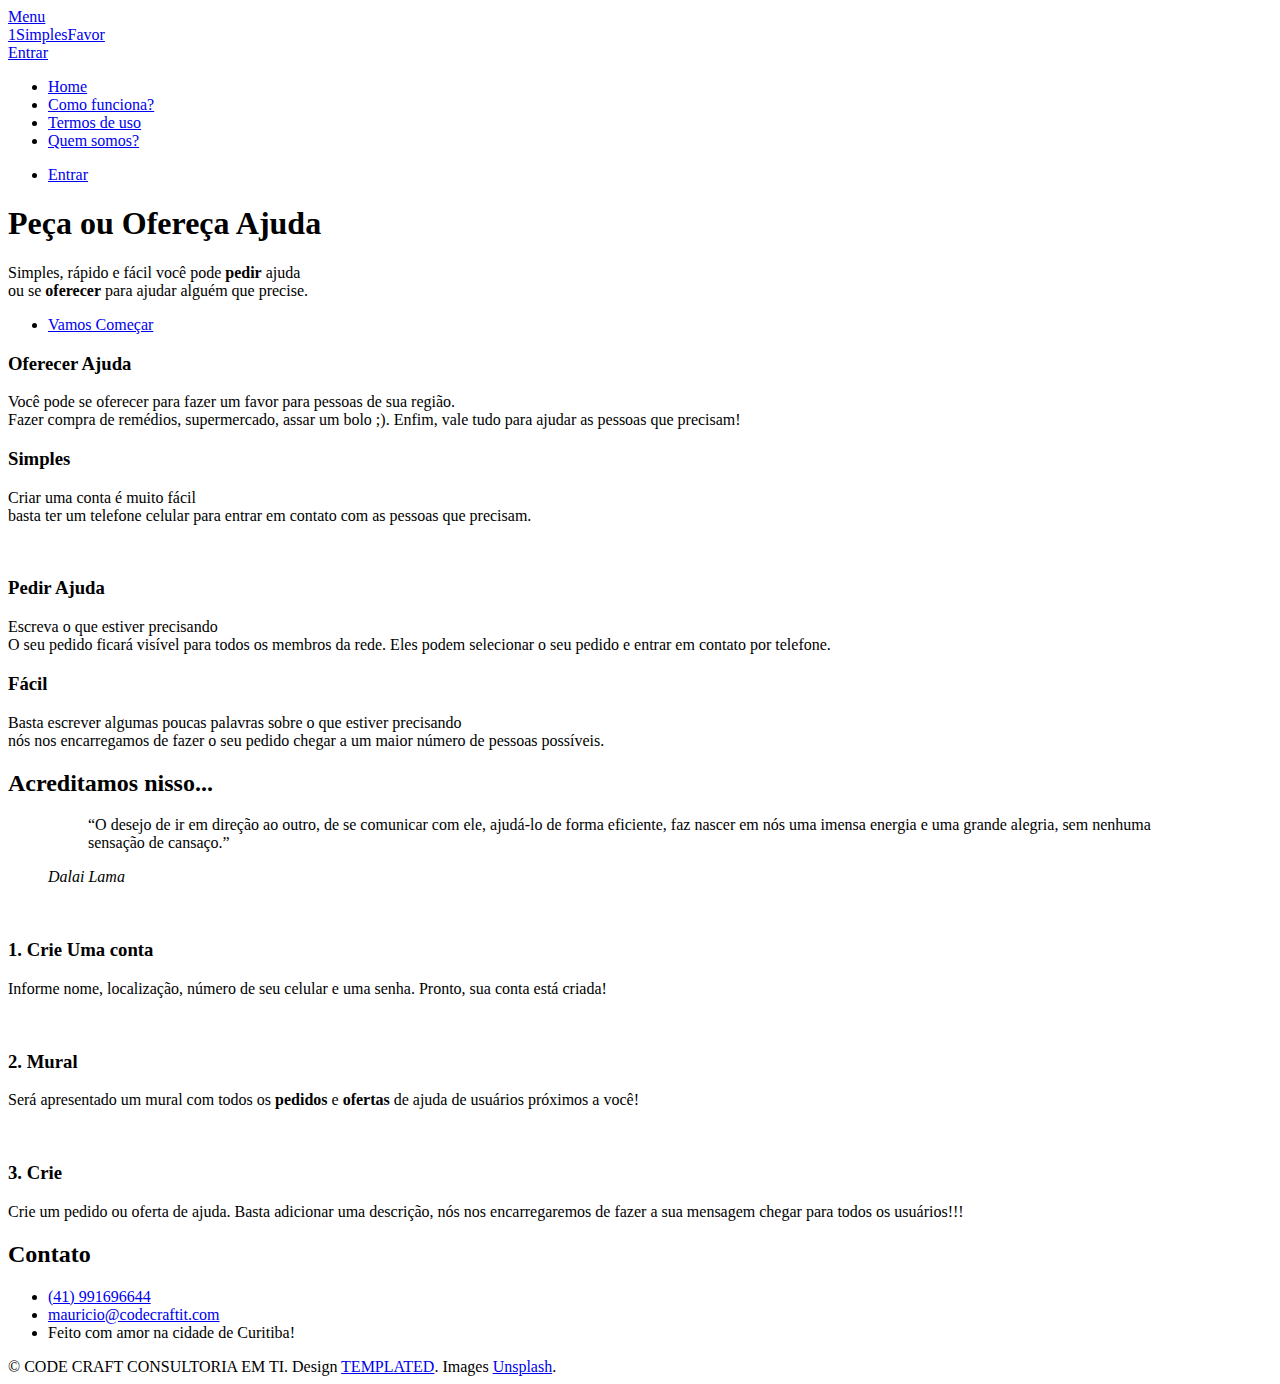
==== index.html @ 31f72743 "Add files via upload" ====
<!DOCTYPE HTML>
<html>
	<head>
		<title>1SimplesFavor</title>
		<meta charset="utf-8" />
		<meta name="viewport" content="width=device-width, initial-scale=1" />
		<link rel="stylesheet" href="assets/css/main.css" />
		<link rel="shortcut icon" type="image/png" href="images/logo-thumb.png"/>
	</head>
	<body>
		<!-- Header -->
			<header id="header">
				<nav class="left">
					<a href="#menu"><span>Menu</span></a>
				</nav>
				<a href="index.html" class="logo">1SimplesFavor</a>
				<nav class="right">
					<a href="#" class="button alt">Entrar</a>
				</nav>
			</header>
		<!-- Menu -->
			<nav id="menu">
				<ul class="links">
					<li><a href="index.html">Home</a></li>
					<li><a href="funciona.html">Como funciona?</a></li>
					<li><a href="termos.html">Termos de uso</a></li>
					<li><a href="quem.html">Quem somos?</a></li>
				</ul>
				<ul class="actions vertical">
					<li><a href="#" class="button fit">Entrar</a></li>
				</ul>
			</nav>
		<!-- Banner -->
			<section id="banner">
				<div class="content">
					<h1>Peça ou Ofereça Ajuda</h1>
					<p>Simples, rápido e fácil você pode <strong>pedir</strong> ajuda<br /> ou se <strong>oferecer</strong> para ajudar alguém que precise.</p>
					<ul class="actions">
						<li><a href="#one" class="button scrolly">Vamos Começar</a></li>
					</ul>
				</div>
			</section>
		<!-- One -->
			<section id="one" class="wrapper">
				<div class="inner flex flex-3">
					<div class="flex-item left">
						<div>
							<h3>Oferecer Ajuda</h3>
							<p>Você pode se oferecer para fazer um favor para pessoas de sua região. <br /> Fazer compra de remédios, supermercado, assar um bolo ;). Enfim, vale tudo para ajudar as pessoas que precisam!</p>
						</div>
						<div>
							<h3>Simples</h3>
							<p>Criar uma conta é muito fácil<br /> basta ter um telefone celular para entrar em contato com as pessoas que precisam.</p>
						</div>
					</div>
					<div class="flex-item image fit round">
						<img src="images/pic01.jpg" alt="" />
					</div>
					<div class="flex-item right">
						<div>
							<h3>Pedir Ajuda</h3>
							<p>Escreva o que estiver precisando<br /> O seu pedido ficará visível para todos os membros da rede. Eles podem selecionar o seu pedido e entrar em contato por telefone.</p>
						</div>
						<div>
							<h3>Fácil</h3>
							<p>Basta escrever algumas poucas palavras sobre o que estiver precisando<br /> nós nos encarregamos de fazer o seu pedido chegar a um maior número de pessoas possíveis.</p>
						</div>
					</div>
				</div>
			</section>
		<!-- Two -->
			<section id="two" class="wrapper style1 special">
				<div class="inner">
					<h2>Acreditamos nisso...</h2>
					<figure>
					    <blockquote>
					        “O desejo de ir em direção ao outro, de se comunicar com ele, ajudá-lo de forma eficiente, faz nascer em nós uma imensa energia e uma grande alegria, sem nenhuma sensação de cansaço.”
					    </blockquote>
					    <footer>
					        <cite class="author">Dalai Lama</cite>
					        <cite class="company"></cite>
					    </footer>
					</figure>
				</div>
			</section>
		<!-- Three -->
			<section id="three" class="wrapper">
				<div class="inner flex flex-3">
					<div class="flex-item box">
						<div class="image fit">
							<img src="images/connect.png" alt="" />
						</div>
						<div class="content">
							<h3>1. Crie Uma conta</h3>
							<p>Informe nome, localização, número de seu celular e uma senha. Pronto, sua conta está criada!</p>
						</div>
					</div>
					<div class="flex-item box">
						<div class="image fit">
							<img src="images/mural.png" alt="" />
						</div>
						<div class="content">
							<h3>2. Mural</h3>
							<p>Será apresentado um mural com todos os <strong>pedidos</strong> e <strong>ofertas</strong> de ajuda de usuários próximos a você!</p>
						</div>
					</div>
					<div class="flex-item box">
						<div class="image fit">
							<img src="images/crie.png" alt="" />
						</div>
						<div class="content">
							<h3>3. Crie</h3>
							<p>Crie um pedido ou oferta de ajuda. Basta adicionar uma descrição, nós nos encarregaremos de fazer a sua mensagem chegar para todos os usuários!!!</p>
						</div>
					</div>
				</div>
			</section>
		<!-- Footer -->
			<footer id="footer">
				<div class="inner">
					<h2>Contato</h2>
					<ul class="actions">
						<li><span class="icon fa-phone"></span> <a href="#">(41) 991696644</a></li>
						<li><span class="icon fa-envelope"></span> <a href="#">mauricio@codecraftit.com</a></li>
						<li><span class="icon fa-map-marker"></span> Feito com amor na cidade de Curitiba!</li>
					</ul>
				</div>
				<div class="copyright">
					&copy; CODE CRAFT CONSULTORIA EM TI. Design <a href="https://templated.co">TEMPLATED</a>. Images <a href="https://unsplash.com">Unsplash</a>.
				</div>
			</footer>
		<!-- Scripts -->
			<script src="assets/js/jquery.min.js"></script>
			<script src="assets/js/jquery.scrolly.min.js"></script>
			<script src="assets/js/skel.min.js"></script>
			<script src="assets/js/util.js"></script>
			<script src="assets/js/main.js"></script>

	</body>
</html>
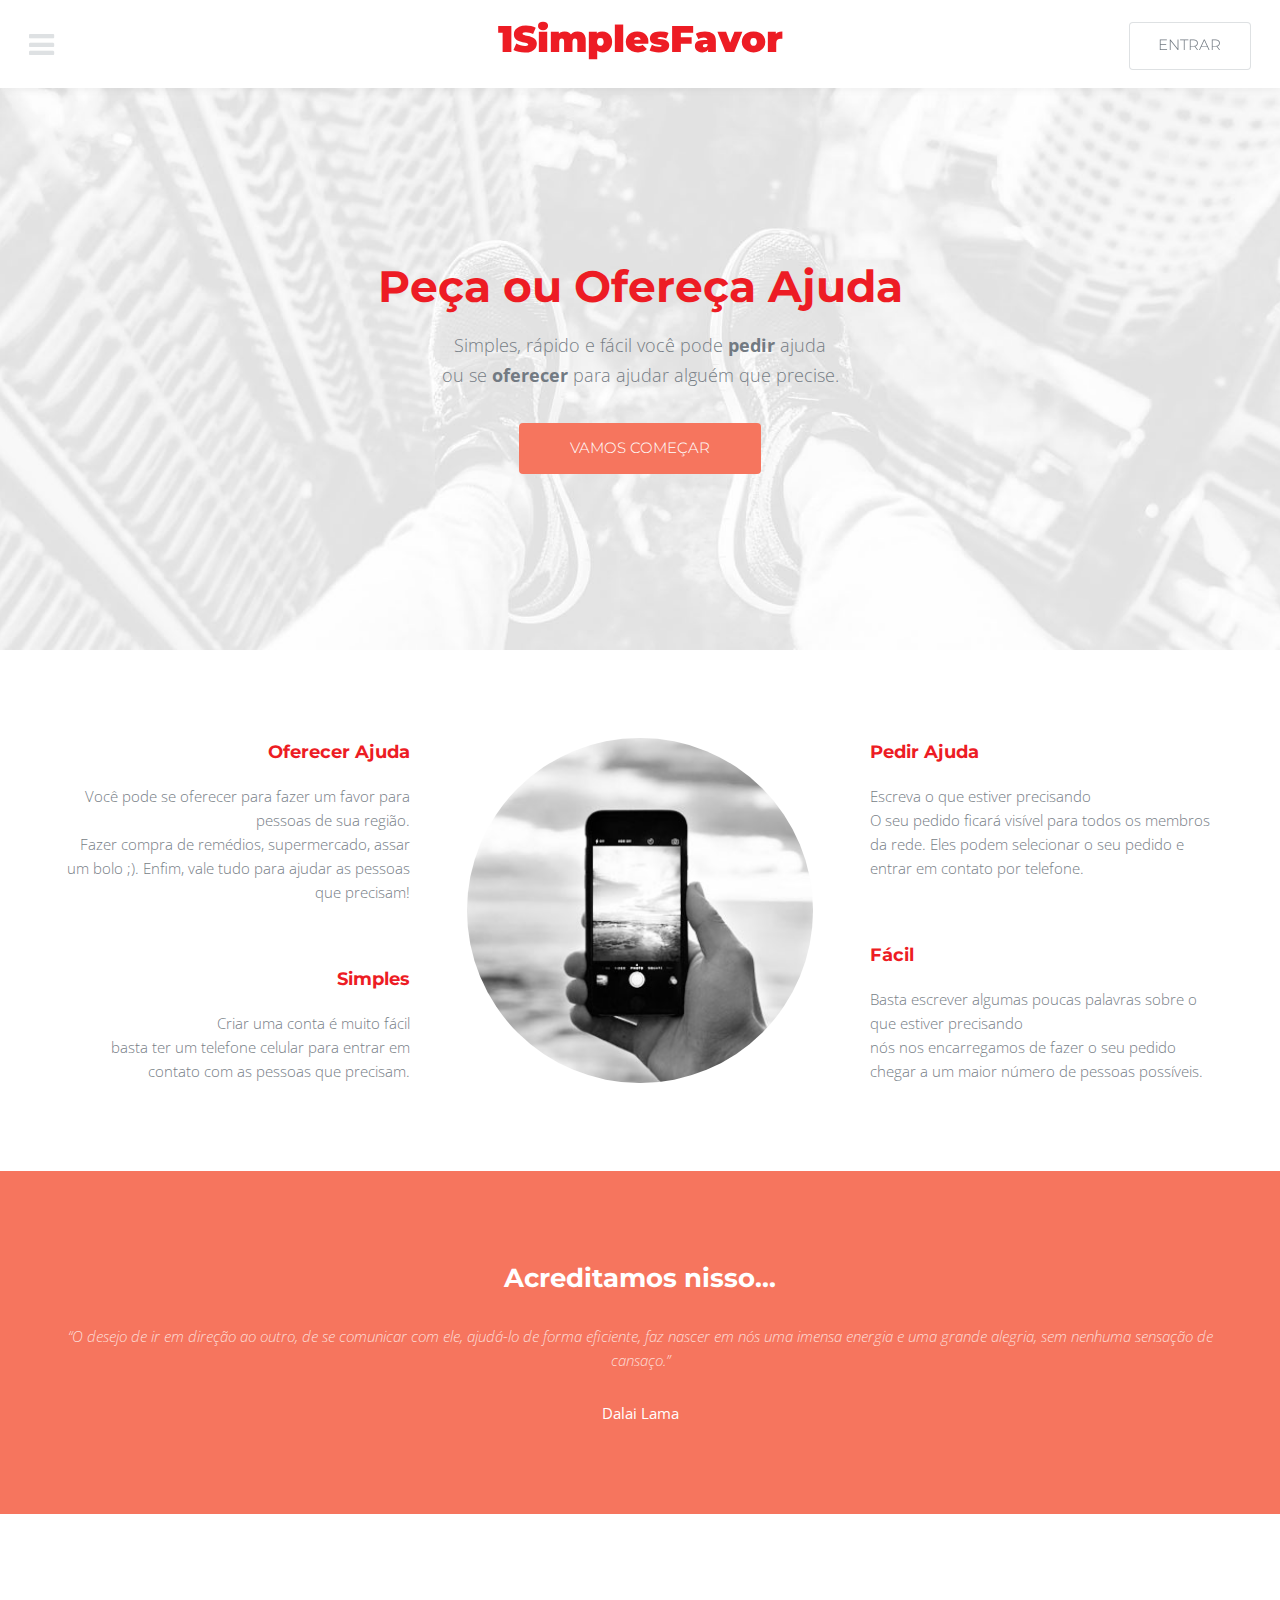
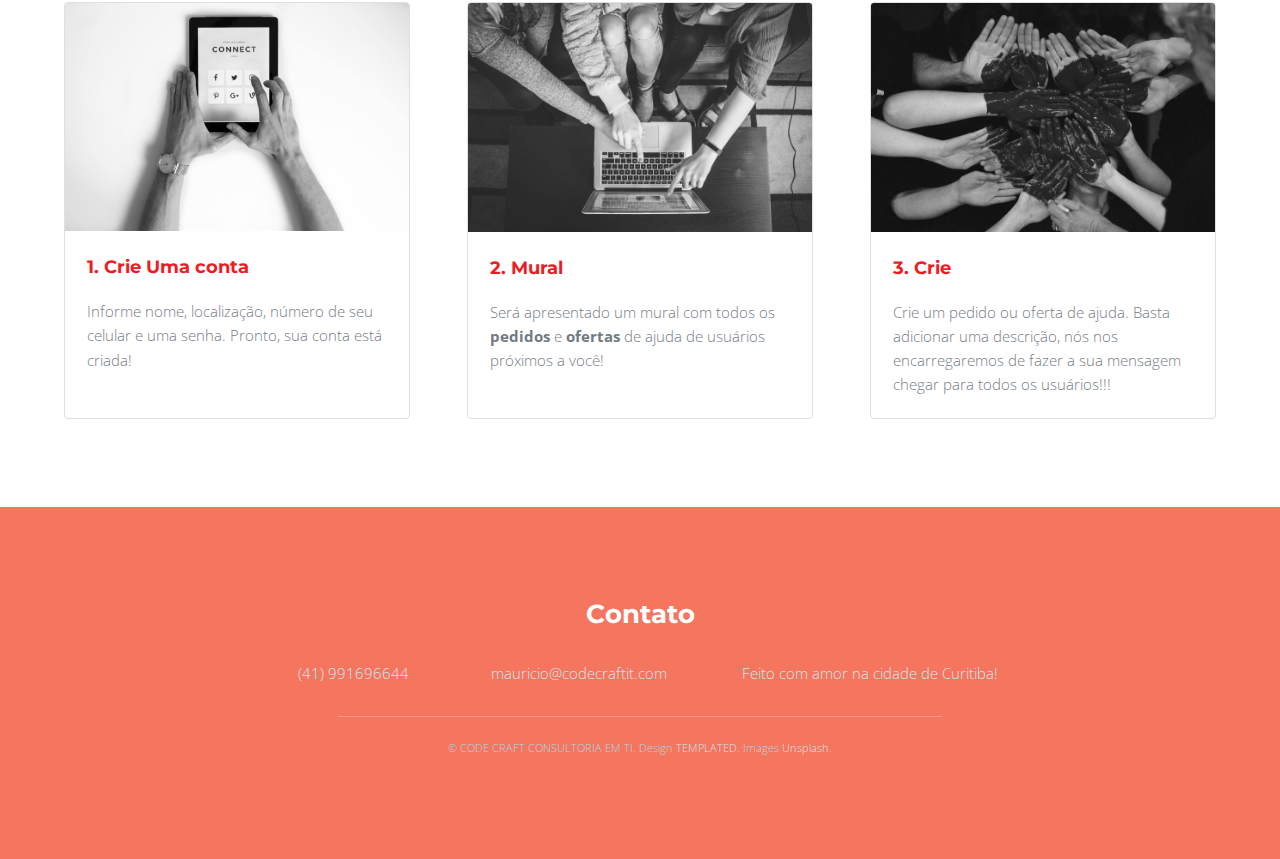
==== commit 191058af: "First commit" ====
--- a/index.html
+++ b/index.html
@@ -15,7 +15,7 @@
 				</nav>
 				<a href="index.html" class="logo">1SimplesFavor</a>
 				<nav class="right">
-					<a href="#" class="button alt">Entrar</a>
+					<a href="https://app.1simplesfavor.com.br" class="button alt">Entrar</a>
 				</nav>
 			</header>
 		<!-- Menu -->
@@ -27,7 +27,7 @@
 					<li><a href="quem.html">Quem somos?</a></li>
 				</ul>
 				<ul class="actions vertical">
-					<li><a href="#" class="button fit">Entrar</a></li>
+					<li><a href="https://app.1simplesfavor.com.br" class="button fit">Entrar</a></li>
 				</ul>
 			</nav>
 		<!-- Banner -->
@@ -36,7 +36,7 @@
 					<h1>Peça ou Ofereça Ajuda</h1>
 					<p>Simples, rápido e fácil você pode <strong>pedir</strong> ajuda<br /> ou se <strong>oferecer</strong> para ajudar alguém que precise.</p>
 					<ul class="actions">
-						<li><a href="#one" class="button scrolly">Vamos Começar</a></li>
+						<li><a href="https://app.1simplesfavor.com.br" class="button scrolly">Vamos Começar</a></li>
 					</ul>
 				</div>
 			</section>
--- a/assets/css/main.css
+++ b/assets/css/main.css
@@ -0,0 +1,3212 @@
+@charset "UTF-8";
+@import url(font-awesome.min.css);
+@import "https://fonts.googleapis.com/css?family=Montserrat:700,900|Open+Sans:300,400|Pacifico";
+
+/*
+	Intensify by TEMPLATED
+	templated.co @templatedco
+	Released for free under the Creative Commons Attribution 3.0 license (templated.co/license)
+*/
+
+/* Reset */
+
+	html, body, div, span, applet, object, iframe, h1, h2, h3, h4, h5, h6, p, blockquote, pre, a, abbr, acronym, address, big, cite, code, del, dfn, em, img, ins, kbd, q, s, samp, small, strike, strong, sub, sup, tt, var, b, u, i, center, dl, dt, dd, ol, ul, li, fieldset, form, label, legend, table, caption, tbody, tfoot, thead, tr, th, td, article, aside, canvas, details, embed, figure, figcaption, footer, header, hgroup, menu, nav, output, ruby, section, summary, time, mark, audio, video {
+		margin: 0;
+		padding: 0;
+		border: 0;
+		font-size: 100%;
+		font: inherit;
+		vertical-align: baseline;
+	}
+
+	article, aside, details, figcaption, figure, footer, header, hgroup, menu, nav, section {
+		display: block;
+	}
+
+	body {
+		line-height: 1;
+	}
+
+	ol, ul {
+		list-style: none;
+	}
+
+	blockquote, q {
+		quotes: none;
+	}
+
+	blockquote:before, blockquote:after, q:before, q:after {
+		content: '';
+		content: none;
+	}
+
+	table {
+		border-collapse: collapse;
+		border-spacing: 0;
+	}
+
+	body {
+		-webkit-text-size-adjust: none;
+	}
+
+/* Box Model */
+
+	*, *:before, *:after {
+		-moz-box-sizing: border-box;
+		-webkit-box-sizing: border-box;
+		box-sizing: border-box;
+	}
+
+/* Containers */
+
+	.container {
+		margin-left: auto;
+		margin-right: auto;
+	}
+
+	.container.\31 25\25 {
+		width: 100%;
+		max-width: 100em;
+		min-width: 80em;
+	}
+
+	.container.\37 5\25 {
+		width: 60em;
+	}
+
+	.container.\35 0\25 {
+		width: 40em;
+	}
+
+	.container.\32 5\25 {
+		width: 20em;
+	}
+
+	.container {
+		width: 80em;
+	}
+
+	@media screen and (max-width: 1680px) {
+
+		.container.\31 25\25 {
+			width: 100%;
+			max-width: 100em;
+			min-width: 80em;
+		}
+
+		.container.\37 5\25 {
+			width: 60em;
+		}
+
+		.container.\35 0\25 {
+			width: 40em;
+		}
+
+		.container.\32 5\25 {
+			width: 20em;
+		}
+
+		.container {
+			width: 80em;
+		}
+
+	}
+
+	@media screen and (max-width: 1280px) {
+
+		.container.\31 25\25 {
+			width: 100%;
+			max-width: 81.25em;
+			min-width: 65em;
+		}
+
+		.container.\37 5\25 {
+			width: 48.75em;
+		}
+
+		.container.\35 0\25 {
+			width: 32.5em;
+		}
+
+		.container.\32 5\25 {
+			width: 16.25em;
+		}
+
+		.container {
+			width: 65em;
+		}
+
+	}
+
+	@media screen and (max-width: 980px) {
+
+		.container.\31 25\25 {
+			width: 100%;
+			max-width: 112.5%;
+			min-width: 90%;
+		}
+
+		.container.\37 5\25 {
+			width: 67.5%;
+		}
+
+		.container.\35 0\25 {
+			width: 45%;
+		}
+
+		.container.\32 5\25 {
+			width: 22.5%;
+		}
+
+		.container {
+			width: 90%;
+		}
+
+	}
+
+	@media screen and (max-width: 736px) {
+
+		.container.\31 25\25 {
+			width: 100%;
+			max-width: 112.5%;
+			min-width: 90%;
+		}
+
+		.container.\37 5\25 {
+			width: 67.5%;
+		}
+
+		.container.\35 0\25 {
+			width: 45%;
+		}
+
+		.container.\32 5\25 {
+			width: 22.5%;
+		}
+
+		.container {
+			width: 90% !important;
+		}
+
+	}
+
+	@media screen and (max-width: 480px) {
+
+		.container.\31 25\25 {
+			width: 100%;
+			max-width: 112.5%;
+			min-width: 90%;
+		}
+
+		.container.\37 5\25 {
+			width: 67.5%;
+		}
+
+		.container.\35 0\25 {
+			width: 45%;
+		}
+
+		.container.\32 5\25 {
+			width: 22.5%;
+		}
+
+		.container {
+			width: 90% !important;
+		}
+
+	}
+
+/* Grid */
+
+	.row {
+		border-bottom: solid 1px transparent;
+		-moz-box-sizing: border-box;
+		-webkit-box-sizing: border-box;
+		box-sizing: border-box;
+	}
+
+	.row > * {
+		float: left;
+		-moz-box-sizing: border-box;
+		-webkit-box-sizing: border-box;
+		box-sizing: border-box;
+	}
+
+	.row:after, .row:before {
+		content: '';
+		display: block;
+		clear: both;
+		height: 0;
+	}
+
+	.row.uniform > * > :first-child {
+		margin-top: 0;
+	}
+
+	.row.uniform > * > :last-child {
+		margin-bottom: 0;
+	}
+
+	.row.\30 \25 > * {
+		padding: 0 0 0 0em;
+	}
+
+	.row.\30 \25 {
+		margin: 0 0 -1px 0em;
+	}
+
+	.row.uniform.\30 \25 > * {
+		padding: 0em 0 0 0em;
+	}
+
+	.row.uniform.\30 \25 {
+		margin: 0em 0 -1px 0em;
+	}
+
+	.row > * {
+		padding: 0 0 0 2em;
+	}
+
+	.row {
+		margin: 0 0 -1px -2em;
+	}
+
+	.row.uniform > * {
+		padding: 2em 0 0 2em;
+	}
+
+	.row.uniform {
+		margin: -2em 0 -1px -2em;
+	}
+
+	.row.\32 00\25 > * {
+		padding: 0 0 0 4em;
+	}
+
+	.row.\32 00\25 {
+		margin: 0 0 -1px -4em;
+	}
+
+	.row.uniform.\32 00\25 > * {
+		padding: 4em 0 0 4em;
+	}
+
+	.row.uniform.\32 00\25 {
+		margin: -4em 0 -1px -4em;
+	}
+
+	.row.\31 50\25 > * {
+		padding: 0 0 0 3em;
+	}
+
+	.row.\31 50\25 {
+		margin: 0 0 -1px -3em;
+	}
+
+	.row.uniform.\31 50\25 > * {
+		padding: 3em 0 0 3em;
+	}
+
+	.row.uniform.\31 50\25 {
+		margin: -3em 0 -1px -3em;
+	}
+
+	.row.\35 0\25 > * {
+		padding: 0 0 0 1em;
+	}
+
+	.row.\35 0\25 {
+		margin: 0 0 -1px -1em;
+	}
+
+	.row.uniform.\35 0\25 > * {
+		padding: 1em 0 0 1em;
+	}
+
+	.row.uniform.\35 0\25 {
+		margin: -1em 0 -1px -1em;
+	}
+
+	.row.\32 5\25 > * {
+		padding: 0 0 0 0.5em;
+	}
+
+	.row.\32 5\25 {
+		margin: 0 0 -1px -0.5em;
+	}
+
+	.row.uniform.\32 5\25 > * {
+		padding: 0.5em 0 0 0.5em;
+	}
+
+	.row.uniform.\32 5\25 {
+		margin: -0.5em 0 -1px -0.5em;
+	}
+
+	.\31 2u, .\31 2u\24 {
+		width: 100%;
+		clear: none;
+		margin-left: 0;
+	}
+
+	.\31 1u, .\31 1u\24 {
+		width: 91.6666666667%;
+		clear: none;
+		margin-left: 0;
+	}
+
+	.\31 0u, .\31 0u\24 {
+		width: 83.3333333333%;
+		clear: none;
+		margin-left: 0;
+	}
+
+	.\39 u, .\39 u\24 {
+		width: 75%;
+		clear: none;
+		margin-left: 0;
+	}
+
+	.\38 u, .\38 u\24 {
+		width: 66.6666666667%;
+		clear: none;
+		margin-left: 0;
+	}
+
+	.\37 u, .\37 u\24 {
+		width: 58.3333333333%;
+		clear: none;
+		margin-left: 0;
+	}
+
+	.\36 u, .\36 u\24 {
+		width: 50%;
+		clear: none;
+		margin-left: 0;
+	}
+
+	.\35 u, .\35 u\24 {
+		width: 41.6666666667%;
+		clear: none;
+		margin-left: 0;
+	}
+
+	.\34 u, .\34 u\24 {
+		width: 33.3333333333%;
+		clear: none;
+		margin-left: 0;
+	}
+
+	.\33 u, .\33 u\24 {
+		width: 25%;
+		clear: none;
+		margin-left: 0;
+	}
+
+	.\32 u, .\32 u\24 {
+		width: 16.6666666667%;
+		clear: none;
+		margin-left: 0;
+	}
+
+	.\31 u, .\31 u\24 {
+		width: 8.3333333333%;
+		clear: none;
+		margin-left: 0;
+	}
+
+	.\31 2u\24 + *,
+	.\31 1u\24 + *,
+	.\31 0u\24 + *,
+	.\39 u\24 + *,
+	.\38 u\24 + *,
+	.\37 u\24 + *,
+	.\36 u\24 + *,
+	.\35 u\24 + *,
+	.\34 u\24 + *,
+	.\33 u\24 + *,
+	.\32 u\24 + *,
+	.\31 u\24 + * {
+		clear: left;
+	}
+
+	.\-11u {
+		margin-left: 91.66667%;
+	}
+
+	.\-10u {
+		margin-left: 83.33333%;
+	}
+
+	.\-9u {
+		margin-left: 75%;
+	}
+
+	.\-8u {
+		margin-left: 66.66667%;
+	}
+
+	.\-7u {
+		margin-left: 58.33333%;
+	}
+
+	.\-6u {
+		margin-left: 50%;
+	}
+
+	.\-5u {
+		margin-left: 41.66667%;
+	}
+
+	.\-4u {
+		margin-left: 33.33333%;
+	}
+
+	.\-3u {
+		margin-left: 25%;
+	}
+
+	.\-2u {
+		margin-left: 16.66667%;
+	}
+
+	.\-1u {
+		margin-left: 8.33333%;
+	}
+
+	@media screen and (max-width: 1680px) {
+
+		.row > * {
+			padding: 0 0 0 2em;
+		}
+
+		.row {
+			margin: 0 0 -1px -2em;
+		}
+
+		.row.uniform > * {
+			padding: 2em 0 0 2em;
+		}
+
+		.row.uniform {
+			margin: -2em 0 -1px -2em;
+		}
+
+		.row.\32 00\25 > * {
+			padding: 0 0 0 4em;
+		}
+
+		.row.\32 00\25 {
+			margin: 0 0 -1px -4em;
+		}
+
+		.row.uniform.\32 00\25 > * {
+			padding: 4em 0 0 4em;
+		}
+
+		.row.uniform.\32 00\25 {
+			margin: -4em 0 -1px -4em;
+		}
+
+		.row.\31 50\25 > * {
+			padding: 0 0 0 3em;
+		}
+
+		.row.\31 50\25 {
+			margin: 0 0 -1px -3em;
+		}
+
+		.row.uniform.\31 50\25 > * {
+			padding: 3em 0 0 3em;
+		}
+
+		.row.uniform.\31 50\25 {
+			margin: -3em 0 -1px -3em;
+		}
+
+		.row.\35 0\25 > * {
+			padding: 0 0 0 1em;
+		}
+
+		.row.\35 0\25 {
+			margin: 0 0 -1px -1em;
+		}
+
+		.row.uniform.\35 0\25 > * {
+			padding: 1em 0 0 1em;
+		}
+
+		.row.uniform.\35 0\25 {
+			margin: -1em 0 -1px -1em;
+		}
+
+		.row.\32 5\25 > * {
+			padding: 0 0 0 0.5em;
+		}
+
+		.row.\32 5\25 {
+			margin: 0 0 -1px -0.5em;
+		}
+
+		.row.uniform.\32 5\25 > * {
+			padding: 0.5em 0 0 0.5em;
+		}
+
+		.row.uniform.\32 5\25 {
+			margin: -0.5em 0 -1px -0.5em;
+		}
+
+		.\31 2u\28xlarge\29, .\31 2u\24\28xlarge\29 {
+			width: 100%;
+			clear: none;
+			margin-left: 0;
+		}
+
+		.\31 1u\28xlarge\29, .\31 1u\24\28xlarge\29 {
+			width: 91.6666666667%;
+			clear: none;
+			margin-left: 0;
+		}
+
+		.\31 0u\28xlarge\29, .\31 0u\24\28xlarge\29 {
+			width: 83.3333333333%;
+			clear: none;
+			margin-left: 0;
+		}
+
+		.\39 u\28xlarge\29, .\39 u\24\28xlarge\29 {
+			width: 75%;
+			clear: none;
+			margin-left: 0;
+		}
+
+		.\38 u\28xlarge\29, .\38 u\24\28xlarge\29 {
+			width: 66.6666666667%;
+			clear: none;
+			margin-left: 0;
+		}
+
+		.\37 u\28xlarge\29, .\37 u\24\28xlarge\29 {
+			width: 58.3333333333%;
+			clear: none;
+			margin-left: 0;
+		}
+
+		.\36 u\28xlarge\29, .\36 u\24\28xlarge\29 {
+			width: 50%;
+			clear: none;
+			margin-left: 0;
+		}
+
+		.\35 u\28xlarge\29, .\35 u\24\28xlarge\29 {
+			width: 41.6666666667%;
+			clear: none;
+			margin-left: 0;
+		}
+
+		.\34 u\28xlarge\29, .\34 u\24\28xlarge\29 {
+			width: 33.3333333333%;
+			clear: none;
+			margin-left: 0;
+		}
+
+		.\33 u\28xlarge\29, .\33 u\24\28xlarge\29 {
+			width: 25%;
+			clear: none;
+			margin-left: 0;
+		}
+
+		.\32 u\28xlarge\29, .\32 u\24\28xlarge\29 {
+			width: 16.6666666667%;
+			clear: none;
+			margin-left: 0;
+		}
+
+		.\31 u\28xlarge\29, .\31 u\24\28xlarge\29 {
+			width: 8.3333333333%;
+			clear: none;
+			margin-left: 0;
+		}
+
+		.\31 2u\24\28xlarge\29 + *,
+		.\31 1u\24\28xlarge\29 + *,
+		.\31 0u\24\28xlarge\29 + *,
+		.\39 u\24\28xlarge\29 + *,
+		.\38 u\24\28xlarge\29 + *,
+		.\37 u\24\28xlarge\29 + *,
+		.\36 u\24\28xlarge\29 + *,
+		.\35 u\24\28xlarge\29 + *,
+		.\34 u\24\28xlarge\29 + *,
+		.\33 u\24\28xlarge\29 + *,
+		.\32 u\24\28xlarge\29 + *,
+		.\31 u\24\28xlarge\29 + * {
+			clear: left;
+		}
+
+		.\-11u\28xlarge\29 {
+			margin-left: 91.66667%;
+		}
+
+		.\-10u\28xlarge\29 {
+			margin-left: 83.33333%;
+		}
+
+		.\-9u\28xlarge\29 {
+			margin-left: 75%;
+		}
+
+		.\-8u\28xlarge\29 {
+			margin-left: 66.66667%;
+		}
+
+		.\-7u\28xlarge\29 {
+			margin-left: 58.33333%;
+		}
+
+		.\-6u\28xlarge\29 {
+			margin-left: 50%;
+		}
+
+		.\-5u\28xlarge\29 {
+			margin-left: 41.66667%;
+		}
+
+		.\-4u\28xlarge\29 {
+			margin-left: 33.33333%;
+		}
+
+		.\-3u\28xlarge\29 {
+			margin-left: 25%;
+		}
+
+		.\-2u\28xlarge\29 {
+			margin-left: 16.66667%;
+		}
+
+		.\-1u\28xlarge\29 {
+			margin-left: 8.33333%;
+		}
+
+	}
+
+	@media screen and (max-width: 1280px) {
+
+		.row > * {
+			padding: 0 0 0 1.5em;
+		}
+
+		.row {
+			margin: 0 0 -1px -1.5em;
+		}
+
+		.row.uniform > * {
+			padding: 1.5em 0 0 1.5em;
+		}
+
+		.row.uniform {
+			margin: -1.5em 0 -1px -1.5em;
+		}
+
+		.row.\32 00\25 > * {
+			padding: 0 0 0 3em;
+		}
+
+		.row.\32 00\25 {
+			margin: 0 0 -1px -3em;
+		}
+
+		.row.uniform.\32 00\25 > * {
+			padding: 3em 0 0 3em;
+		}
+
+		.row.uniform.\32 00\25 {
+			margin: -3em 0 -1px -3em;
+		}
+
+		.row.\31 50\25 > * {
+			padding: 0 0 0 2.25em;
+		}
+
+		.row.\31 50\25 {
+			margin: 0 0 -1px -2.25em;
+		}
+
+		.row.uniform.\31 50\25 > * {
+			padding: 2.25em 0 0 2.25em;
+		}
+
+		.row.uniform.\31 50\25 {
+			margin: -2.25em 0 -1px -2.25em;
+		}
+
+		.row.\35 0\25 > * {
+			padding: 0 0 0 0.75em;
+		}
+
+		.row.\35 0\25 {
+			margin: 0 0 -1px -0.75em;
+		}
+
+		.row.uniform.\35 0\25 > * {
+			padding: 0.75em 0 0 0.75em;
+		}
+
+		.row.uniform.\35 0\25 {
+			margin: -0.75em 0 -1px -0.75em;
+		}
+
+		.row.\32 5\25 > * {
+			padding: 0 0 0 0.375em;
+		}
+
+		.row.\32 5\25 {
+			margin: 0 0 -1px -0.375em;
+		}
+
+		.row.uniform.\32 5\25 > * {
+			padding: 0.375em 0 0 0.375em;
+		}
+
+		.row.uniform.\32 5\25 {
+			margin: -0.375em 0 -1px -0.375em;
+		}
+
+		.\31 2u\28large\29, .\31 2u\24\28large\29 {
+			width: 100%;
+			clear: none;
+			margin-left: 0;
+		}
+
+		.\31 1u\28large\29, .\31 1u\24\28large\29 {
+			width: 91.6666666667%;
+			clear: none;
+			margin-left: 0;
+		}
+
+		.\31 0u\28large\29, .\31 0u\24\28large\29 {
+			width: 83.3333333333%;
+			clear: none;
+			margin-left: 0;
+		}
+
+		.\39 u\28large\29, .\39 u\24\28large\29 {
+			width: 75%;
+			clear: none;
+			margin-left: 0;
+		}
+
+		.\38 u\28large\29, .\38 u\24\28large\29 {
+			width: 66.6666666667%;
+			clear: none;
+			margin-left: 0;
+		}
+
+		.\37 u\28large\29, .\37 u\24\28large\29 {
+			width: 58.3333333333%;
+			clear: none;
+			margin-left: 0;
+		}
+
+		.\36 u\28large\29, .\36 u\24\28large\29 {
+			width: 50%;
+			clear: none;
+			margin-left: 0;
+		}
+
+		.\35 u\28large\29, .\35 u\24\28large\29 {
+			width: 41.6666666667%;
+			clear: none;
+			margin-left: 0;
+		}
+
+		.\34 u\28large\29, .\34 u\24\28large\29 {
+			width: 33.3333333333%;
+			clear: none;
+			margin-left: 0;
+		}
+
+		.\33 u\28large\29, .\33 u\24\28large\29 {
+			width: 25%;
+			clear: none;
+			margin-left: 0;
+		}
+
+		.\32 u\28large\29, .\32 u\24\28large\29 {
+			width: 16.6666666667%;
+			clear: none;
+			margin-left: 0;
+		}
+
+		.\31 u\28large\29, .\31 u\24\28large\29 {
+			width: 8.3333333333%;
+			clear: none;
+			margin-left: 0;
+		}
+
+		.\31 2u\24\28large\29 + *,
+		.\31 1u\24\28large\29 + *,
+		.\31 0u\24\28large\29 + *,
+		.\39 u\24\28large\29 + *,
+		.\38 u\24\28large\29 + *,
+		.\37 u\24\28large\29 + *,
+		.\36 u\24\28large\29 + *,
+		.\35 u\24\28large\29 + *,
+		.\34 u\24\28large\29 + *,
+		.\33 u\24\28large\29 + *,
+		.\32 u\24\28large\29 + *,
+		.\31 u\24\28large\29 + * {
+			clear: left;
+		}
+
+		.\-11u\28large\29 {
+			margin-left: 91.66667%;
+		}
+
+		.\-10u\28large\29 {
+			margin-left: 83.33333%;
+		}
+
+		.\-9u\28large\29 {
+			margin-left: 75%;
+		}
+
+		.\-8u\28large\29 {
+			margin-left: 66.66667%;
+		}
+
+		.\-7u\28large\29 {
+			margin-left: 58.33333%;
+		}
+
+		.\-6u\28large\29 {
+			margin-left: 50%;
+		}
+
+		.\-5u\28large\29 {
+			margin-left: 41.66667%;
+		}
+
+		.\-4u\28large\29 {
+			margin-left: 33.33333%;
+		}
+
+		.\-3u\28large\29 {
+			margin-left: 25%;
+		}
+
+		.\-2u\28large\29 {
+			margin-left: 16.66667%;
+		}
+
+		.\-1u\28large\29 {
+			margin-left: 8.33333%;
+		}
+
+	}
+
+	@media screen and (max-width: 980px) {
+
+		.row > * {
+			padding: 0 0 0 1.5em;
+		}
+
+		.row {
+			margin: 0 0 -1px -1.5em;
+		}
+
+		.row.uniform > * {
+			padding: 1.5em 0 0 1.5em;
+		}
+
+		.row.uniform {
+			margin: -1.5em 0 -1px -1.5em;
+		}
+
+		.row.\32 00\25 > * {
+			padding: 0 0 0 3em;
+		}
+
+		.row.\32 00\25 {
+			margin: 0 0 -1px -3em;
+		}
+
+		.row.uniform.\32 00\25 > * {
+			padding: 3em 0 0 3em;
+		}
+
+		.row.uniform.\32 00\25 {
+			margin: -3em 0 -1px -3em;
+		}
+
+		.row.\31 50\25 > * {
+			padding: 0 0 0 2.25em;
+		}
+
+		.row.\31 50\25 {
+			margin: 0 0 -1px -2.25em;
+		}
+
+		.row.uniform.\31 50\25 > * {
+			padding: 2.25em 0 0 2.25em;
+		}
+
+		.row.uniform.\31 50\25 {
+			margin: -2.25em 0 -1px -2.25em;
+		}
+
+		.row.\35 0\25 > * {
+			padding: 0 0 0 0.75em;
+		}
+
+		.row.\35 0\25 {
+			margin: 0 0 -1px -0.75em;
+		}
+
+		.row.uniform.\35 0\25 > * {
+			padding: 0.75em 0 0 0.75em;
+		}
+
+		.row.uniform.\35 0\25 {
+			margin: -0.75em 0 -1px -0.75em;
+		}
+
+		.row.\32 5\25 > * {
+			padding: 0 0 0 0.375em;
+		}
+
+		.row.\32 5\25 {
+			margin: 0 0 -1px -0.375em;
+		}
+
+		.row.uniform.\32 5\25 > * {
+			padding: 0.375em 0 0 0.375em;
+		}
+
+		.row.uniform.\32 5\25 {
+			margin: -0.375em 0 -1px -0.375em;
+		}
+
+		.\31 2u\28medium\29, .\31 2u\24\28medium\29 {
+			width: 100%;
+			clear: none;
+			margin-left: 0;
+		}
+
+		.\31 1u\28medium\29, .\31 1u\24\28medium\29 {
+			width: 91.6666666667%;
+			clear: none;
+			margin-left: 0;
+		}
+
+		.\31 0u\28medium\29, .\31 0u\24\28medium\29 {
+			width: 83.3333333333%;
+			clear: none;
+			margin-left: 0;
+		}
+
+		.\39 u\28medium\29, .\39 u\24\28medium\29 {
+			width: 75%;
+			clear: none;
+			margin-left: 0;
+		}
+
+		.\38 u\28medium\29, .\38 u\24\28medium\29 {
+			width: 66.6666666667%;
+			clear: none;
+			margin-left: 0;
+		}
+
+		.\37 u\28medium\29, .\37 u\24\28medium\29 {
+			width: 58.3333333333%;
+			clear: none;
+			margin-left: 0;
+		}
+
+		.\36 u\28medium\29, .\36 u\24\28medium\29 {
+			width: 50%;
+			clear: none;
+			margin-left: 0;
+		}
+
+		.\35 u\28medium\29, .\35 u\24\28medium\29 {
+			width: 41.6666666667%;
+			clear: none;
+			margin-left: 0;
+		}
+
+		.\34 u\28medium\29, .\34 u\24\28medium\29 {
+			width: 33.3333333333%;
+			clear: none;
+			margin-left: 0;
+		}
+
+		.\33 u\28medium\29, .\33 u\24\28medium\29 {
+			width: 25%;
+			clear: none;
+			margin-left: 0;
+		}
+
+		.\32 u\28medium\29, .\32 u\24\28medium\29 {
+			width: 16.6666666667%;
+			clear: none;
+			margin-left: 0;
+		}
+
+		.\31 u\28medium\29, .\31 u\24\28medium\29 {
+			width: 8.3333333333%;
+			clear: none;
+			margin-left: 0;
+		}
+
+		.\31 2u\24\28medium\29 + *,
+		.\31 1u\24\28medium\29 + *,
+		.\31 0u\24\28medium\29 + *,
+		.\39 u\24\28medium\29 + *,
+		.\38 u\24\28medium\29 + *,
+		.\37 u\24\28medium\29 + *,
+		.\36 u\24\28medium\29 + *,
+		.\35 u\24\28medium\29 + *,
+		.\34 u\24\28medium\29 + *,
+		.\33 u\24\28medium\29 + *,
+		.\32 u\24\28medium\29 + *,
+		.\31 u\24\28medium\29 + * {
+			clear: left;
+		}
+
+		.\-11u\28medium\29 {
+			margin-left: 91.66667%;
+		}
+
+		.\-10u\28medium\29 {
+			margin-left: 83.33333%;
+		}
+
+		.\-9u\28medium\29 {
+			margin-left: 75%;
+		}
+
+		.\-8u\28medium\29 {
+			margin-left: 66.66667%;
+		}
+
+		.\-7u\28medium\29 {
+			margin-left: 58.33333%;
+		}
+
+		.\-6u\28medium\29 {
+			margin-left: 50%;
+		}
+
+		.\-5u\28medium\29 {
+			margin-left: 41.66667%;
+		}
+
+		.\-4u\28medium\29 {
+			margin-left: 33.33333%;
+		}
+
+		.\-3u\28medium\29 {
+			margin-left: 25%;
+		}
+
+		.\-2u\28medium\29 {
+			margin-left: 16.66667%;
+		}
+
+		.\-1u\28medium\29 {
+			margin-left: 8.33333%;
+		}
+
+	}
+
+	@media screen and (max-width: 736px) {
+
+		.row > * {
+			padding: 0 0 0 1.25em;
+		}
+
+		.row {
+			margin: 0 0 -1px -1.25em;
+		}
+
+		.row.uniform > * {
+			padding: 1.25em 0 0 1.25em;
+		}
+
+		.row.uniform {
+			margin: -1.25em 0 -1px -1.25em;
+		}
+
+		.row.\32 00\25 > * {
+			padding: 0 0 0 2.5em;
+		}
+
+		.row.\32 00\25 {
+			margin: 0 0 -1px -2.5em;
+		}
+
+		.row.uniform.\32 00\25 > * {
+			padding: 2.5em 0 0 2.5em;
+		}
+
+		.row.uniform.\32 00\25 {
+			margin: -2.5em 0 -1px -2.5em;
+		}
+
+		.row.\31 50\25 > * {
+			padding: 0 0 0 1.875em;
+		}
+
+		.row.\31 50\25 {
+			margin: 0 0 -1px -1.875em;
+		}
+
+		.row.uniform.\31 50\25 > * {
+			padding: 1.875em 0 0 1.875em;
+		}
+
+		.row.uniform.\31 50\25 {
+			margin: -1.875em 0 -1px -1.875em;
+		}
+
+		.row.\35 0\25 > * {
+			padding: 0 0 0 0.625em;
+		}
+
+		.row.\35 0\25 {
+			margin: 0 0 -1px -0.625em;
+		}
+
+		.row.uniform.\35 0\25 > * {
+			padding: 0.625em 0 0 0.625em;
+		}
+
+		.row.uniform.\35 0\25 {
+			margin: -0.625em 0 -1px -0.625em;
+		}
+
+		.row.\32 5\25 > * {
+			padding: 0 0 0 0.3125em;
+		}
+
+		.row.\32 5\25 {
+			margin: 0 0 -1px -0.3125em;
+		}
+
+		.row.uniform.\32 5\25 > * {
+			padding: 0.3125em 0 0 0.3125em;
+		}
+
+		.row.uniform.\32 5\25 {
+			margin: -0.3125em 0 -1px -0.3125em;
+		}
+
+		.\31 2u\28small\29, .\31 2u\24\28small\29 {
+			width: 100%;
+			clear: none;
+			margin-left: 0;
+		}
+
+		.\31 1u\28small\29, .\31 1u\24\28small\29 {
+			width: 91.6666666667%;
+			clear: none;
+			margin-left: 0;
+		}
+
+		.\31 0u\28small\29, .\31 0u\24\28small\29 {
+			width: 83.3333333333%;
+			clear: none;
+			margin-left: 0;
+		}
+
+		.\39 u\28small\29, .\39 u\24\28small\29 {
+			width: 75%;
+			clear: none;
+			margin-left: 0;
+		}
+
+		.\38 u\28small\29, .\38 u\24\28small\29 {
+			width: 66.6666666667%;
+			clear: none;
+			margin-left: 0;
+		}
+
+		.\37 u\28small\29, .\37 u\24\28small\29 {
+			width: 58.3333333333%;
+			clear: none;
+			margin-left: 0;
+		}
+
+		.\36 u\28small\29, .\36 u\24\28small\29 {
+			width: 50%;
+			clear: none;
+			margin-left: 0;
+		}
+
+		.\35 u\28small\29, .\35 u\24\28small\29 {
+			width: 41.6666666667%;
+			clear: none;
+			margin-left: 0;
+		}
+
+		.\34 u\28small\29, .\34 u\24\28small\29 {
+			width: 33.3333333333%;
+			clear: none;
+			margin-left: 0;
+		}
+
+		.\33 u\28small\29, .\33 u\24\28small\29 {
+			width: 25%;
+			clear: none;
+			margin-left: 0;
+		}
+
+		.\32 u\28small\29, .\32 u\24\28small\29 {
+			width: 16.6666666667%;
+			clear: none;
+			margin-left: 0;
+		}
+
+		.\31 u\28small\29, .\31 u\24\28small\29 {
+			width: 8.3333333333%;
+			clear: none;
+			margin-left: 0;
+		}
+
+		.\31 2u\24\28small\29 + *,
+		.\31 1u\24\28small\29 + *,
+		.\31 0u\24\28small\29 + *,
+		.\39 u\24\28small\29 + *,
+		.\38 u\24\28small\29 + *,
+		.\37 u\24\28small\29 + *,
+		.\36 u\24\28small\29 + *,
+		.\35 u\24\28small\29 + *,
+		.\34 u\24\28small\29 + *,
+		.\33 u\24\28small\29 + *,
+		.\32 u\24\28small\29 + *,
+		.\31 u\24\28small\29 + * {
+			clear: left;
+		}
+
+		.\-11u\28small\29 {
+			margin-left: 91.66667%;
+		}
+
+		.\-10u\28small\29 {
+			margin-left: 83.33333%;
+		}
+
+		.\-9u\28small\29 {
+			margin-left: 75%;
+		}
+
+		.\-8u\28small\29 {
+			margin-left: 66.66667%;
+		}
+
+		.\-7u\28small\29 {
+			margin-left: 58.33333%;
+		}
+
+		.\-6u\28small\29 {
+			margin-left: 50%;
+		}
+
+		.\-5u\28small\29 {
+			margin-left: 41.66667%;
+		}
+
+		.\-4u\28small\29 {
+			margin-left: 33.33333%;
+		}
+
+		.\-3u\28small\29 {
+			margin-left: 25%;
+		}
+
+		.\-2u\28small\29 {
+			margin-left: 16.66667%;
+		}
+
+		.\-1u\28small\29 {
+			margin-left: 8.33333%;
+		}
+
+	}
+
+	@media screen and (max-width: 480px) {
+
+		.row > * {
+			padding: 0 0 0 1.25em;
+		}
+
+		.row {
+			margin: 0 0 -1px -1.25em;
+		}
+
+		.row.uniform > * {
+			padding: 1.25em 0 0 1.25em;
+		}
+
+		.row.uniform {
+			margin: -1.25em 0 -1px -1.25em;
+		}
+
+		.row.\32 00\25 > * {
+			padding: 0 0 0 2.5em;
+		}
+
+		.row.\32 00\25 {
+			margin: 0 0 -1px -2.5em;
+		}
+
+		.row.uniform.\32 00\25 > * {
+			padding: 2.5em 0 0 2.5em;
+		}
+
+		.row.uniform.\32 00\25 {
+			margin: -2.5em 0 -1px -2.5em;
+		}
+
+		.row.\31 50\25 > * {
+			padding: 0 0 0 1.875em;
+		}
+
+		.row.\31 50\25 {
+			margin: 0 0 -1px -1.875em;
+		}
+
+		.row.uniform.\31 50\25 > * {
+			padding: 1.875em 0 0 1.875em;
+		}
+
+		.row.uniform.\31 50\25 {
+			margin: -1.875em 0 -1px -1.875em;
+		}
+
+		.row.\35 0\25 > * {
+			padding: 0 0 0 0.625em;
+		}
+
+		.row.\35 0\25 {
+			margin: 0 0 -1px -0.625em;
+		}
+
+		.row.uniform.\35 0\25 > * {
+			padding: 0.625em 0 0 0.625em;
+		}
+
+		.row.uniform.\35 0\25 {
+			margin: -0.625em 0 -1px -0.625em;
+		}
+
+		.row.\32 5\25 > * {
+			padding: 0 0 0 0.3125em;
+		}
+
+		.row.\32 5\25 {
+			margin: 0 0 -1px -0.3125em;
+		}
+
+		.row.uniform.\32 5\25 > * {
+			padding: 0.3125em 0 0 0.3125em;
+		}
+
+		.row.uniform.\32 5\25 {
+			margin: -0.3125em 0 -1px -0.3125em;
+		}
+
+		.\31 2u\28xsmall\29, .\31 2u\24\28xsmall\29 {
+			width: 100%;
+			clear: none;
+			margin-left: 0;
+		}
+
+		.\31 1u\28xsmall\29, .\31 1u\24\28xsmall\29 {
+			width: 91.6666666667%;
+			clear: none;
+			margin-left: 0;
+		}
+
+		.\31 0u\28xsmall\29, .\31 0u\24\28xsmall\29 {
+			width: 83.3333333333%;
+			clear: none;
+			margin-left: 0;
+		}
+
+		.\39 u\28xsmall\29, .\39 u\24\28xsmall\29 {
+			width: 75%;
+			clear: none;
+			margin-left: 0;
+		}
+
+		.\38 u\28xsmall\29, .\38 u\24\28xsmall\29 {
+			width: 66.6666666667%;
+			clear: none;
+			margin-left: 0;
+		}
+
+		.\37 u\28xsmall\29, .\37 u\24\28xsmall\29 {
+			width: 58.3333333333%;
+			clear: none;
+			margin-left: 0;
+		}
+
+		.\36 u\28xsmall\29, .\36 u\24\28xsmall\29 {
+			width: 50%;
+			clear: none;
+			margin-left: 0;
+		}
+
+		.\35 u\28xsmall\29, .\35 u\24\28xsmall\29 {
+			width: 41.6666666667%;
+			clear: none;
+			margin-left: 0;
+		}
+
+		.\34 u\28xsmall\29, .\34 u\24\28xsmall\29 {
+			width: 33.3333333333%;
+			clear: none;
+			margin-left: 0;
+		}
+
+		.\33 u\28xsmall\29, .\33 u\24\28xsmall\29 {
+			width: 25%;
+			clear: none;
+			margin-left: 0;
+		}
+
+		.\32 u\28xsmall\29, .\32 u\24\28xsmall\29 {
+			width: 16.6666666667%;
+			clear: none;
+			margin-left: 0;
+		}
+
+		.\31 u\28xsmall\29, .\31 u\24\28xsmall\29 {
+			width: 8.3333333333%;
+			clear: none;
+			margin-left: 0;
+		}
+
+		.\31 2u\24\28xsmall\29 + *,
+		.\31 1u\24\28xsmall\29 + *,
+		.\31 0u\24\28xsmall\29 + *,
+		.\39 u\24\28xsmall\29 + *,
+		.\38 u\24\28xsmall\29 + *,
+		.\37 u\24\28xsmall\29 + *,
+		.\36 u\24\28xsmall\29 + *,
+		.\35 u\24\28xsmall\29 + *,
+		.\34 u\24\28xsmall\29 + *,
+		.\33 u\24\28xsmall\29 + *,
+		.\32 u\24\28xsmall\29 + *,
+		.\31 u\24\28xsmall\29 + * {
+			clear: left;
+		}
+
+		.\-11u\28xsmall\29 {
+			margin-left: 91.66667%;
+		}
+
+		.\-10u\28xsmall\29 {
+			margin-left: 83.33333%;
+		}
+
+		.\-9u\28xsmall\29 {
+			margin-left: 75%;
+		}
+
+		.\-8u\28xsmall\29 {
+			margin-left: 66.66667%;
+		}
+
+		.\-7u\28xsmall\29 {
+			margin-left: 58.33333%;
+		}
+
+		.\-6u\28xsmall\29 {
+			margin-left: 50%;
+		}
+
+		.\-5u\28xsmall\29 {
+			margin-left: 41.66667%;
+		}
+
+		.\-4u\28xsmall\29 {
+			margin-left: 33.33333%;
+		}
+
+		.\-3u\28xsmall\29 {
+			margin-left: 25%;
+		}
+
+		.\-2u\28xsmall\29 {
+			margin-left: 16.66667%;
+		}
+
+		.\-1u\28xsmall\29 {
+			margin-left: 8.33333%;
+		}
+
+	}
+
+/* Basic */
+
+	@-ms-viewport {
+		width: device-width;
+	}
+
+	body {
+		-ms-overflow-style: scrollbar;
+	}
+
+	@media screen and (max-width: 480px) {
+
+		html, body {
+			min-width: 320px;
+		}
+
+	}
+
+	body {
+		background: #fff;
+	}
+
+		body.is-loading *, body.is-loading *:before, body.is-loading *:after {
+			-moz-animation: none !important;
+			-webkit-animation: none !important;
+			-ms-animation: none !important;
+			animation: none !important;
+			-moz-transition: none !important;
+			-webkit-transition: none !important;
+			-ms-transition: none !important;
+			transition: none !important;
+		}
+
+	.inner {
+		margin: 0 auto;
+		max-width: 65em;
+	}
+
+		@media screen and (max-width: 1280px) {
+
+			.inner {
+				max-width: 90%;
+			}
+
+		}
+
+		@media screen and (max-width: 980px) {
+
+			.inner {
+				max-width: 70%;
+			}
+
+		}
+
+		@media screen and (max-width: 736px) {
+
+			.inner {
+				max-width: 85%;
+			}
+
+		}
+
+/* Type */
+
+	body, input, select, textarea {
+		color: #767d85;
+		font-family: "Open Sans", Arial, Helvetica, sans-serif;
+		font-size: 13pt;
+		font-weight: 300;
+		line-height: 1.65;
+	}
+
+		@media screen and (max-width: 1680px) {
+
+			body, input, select, textarea {
+				font-size: 11pt;
+			}
+
+		}
+
+		@media screen and (max-width: 1280px) {
+
+			body, input, select, textarea {
+				font-size: 11pt;
+			}
+
+		}
+
+		@media screen and (max-width: 980px) {
+
+			body, input, select, textarea {
+				font-size: 12pt;
+			}
+
+		}
+
+		@media screen and (max-width: 736px) {
+
+			body, input, select, textarea {
+				font-size: 12pt;
+			}
+
+		}
+
+		@media screen and (max-width: 480px) {
+
+			body, input, select, textarea {
+				font-size: 12pt;
+			}
+
+		}
+
+	a {
+		color: #ED1C24;
+		text-decoration: underline;
+	}
+
+		a:hover {
+			text-decoration: none;
+		}
+
+	strong, b {
+		color: #727a82;
+		font-weight: 700;
+	}
+
+	em, i {
+		font-style: italic;
+	}
+
+	p {
+		margin: 0 0 2em 0;
+	}
+
+	h1, h2, h3, h4, h5, h6 {
+		color: #727a82;
+		font-weight: 700;
+		font-family: "Montserrat", sans-serif;
+		line-height: 1.5;
+		margin: 0 0 1em 0;
+	}
+
+		h1 a, h2 a, h3 a, h4 a, h5 a, h6 a {
+			color: inherit;
+			text-decoration: none;
+		}
+
+	h1 {
+		font-size: 2em;
+		line-height: 1.3;
+	}
+
+	h2 {
+		font-size: 1.75em;
+	}
+
+	h3 {
+		font-size: 1.25em;
+	}
+
+	h4 {
+		font-size: 1em;
+	}
+
+	h5 {
+		font-size: 0.9em;
+	}
+
+	h6 {
+		font-size: 0.7em;
+	}
+
+	sub {
+		font-size: 0.8em;
+		position: relative;
+		top: 0.5em;
+	}
+
+	sup {
+		font-size: 0.8em;
+		position: relative;
+		top: -0.5em;
+	}
+
+	blockquote {
+		font-style: italic;
+		margin: 0 0 2em 0;
+	}
+
+	cite {
+		display: block;
+	}
+
+		cite.author {
+			font-weight: 400;
+		}
+
+		cite.company {
+			font-size: .8em;
+		}
+
+	figure {
+		margin: 0 0 2em 0;
+	}
+
+	code {
+		background: rgba(144, 144, 144, 0.075);
+		border-radius: 4px;
+		border: solid 1px #dee1e3;
+		font-family: "Courier New", monospace;
+		font-size: 0.9em;
+		margin: 0 0.25em;
+		padding: 0.25em 0.65em;
+	}
+
+	pre {
+		-webkit-overflow-scrolling: touch;
+		font-family: "Courier New", monospace;
+		font-size: 0.9em;
+		margin: 0 0 2em 0;
+	}
+
+		pre code {
+			display: block;
+			line-height: 1.75;
+			padding: 1em 1.5em;
+			overflow-x: auto;
+		}
+
+	hr {
+		border: 0;
+		border-bottom: solid 1px #dee1e3;
+		margin: 2em 0;
+	}
+
+		hr.major {
+			margin: 3em 0;
+		}
+
+	.align-left {
+		text-align: left;
+	}
+
+	.align-center {
+		text-align: center;
+	}
+
+	.align-right {
+		text-align: right;
+	}
+
+/* Section/Article */
+
+	section.special, article.special {
+		text-align: center;
+	}
+
+	header p {
+		color: #bbb;
+		position: relative;
+		margin: 0 0 1.5em 0;
+	}
+
+	header h1 + p {
+		font-size: 1.25em;
+		margin-top: -1em;
+	}
+
+	header h2 + p {
+		font-size: 1.25em;
+		margin-top: -1em;
+	}
+
+	header h3 + p {
+		font-size: 1.1em;
+		margin-top: -0.8em;
+	}
+
+	header h4 + p,
+	header h5 + p,
+	header h6 + p {
+		font-size: 0.9em;
+		margin-top: -0.6em;
+	}
+
+/* Form */
+
+	form {
+		margin: 0 0 2em 0;
+	}
+
+	label {
+		color: #727a82;
+		display: block;
+		font-size: 0.9em;
+		font-weight: 700;
+		margin: 0 0 1em 0;
+	}
+
+	input[type="text"],
+	input[type="password"],
+	input[type="email"],
+	input[type="tel"],
+	select,
+	textarea {
+		-moz-appearance: none;
+		-webkit-appearance: none;
+		-ms-appearance: none;
+		appearance: none;
+		background: rgba(144, 144, 144, 0.075);
+		border-radius: 4px;
+		border: none;
+		border: solid 1px #dee1e3;
+		color: inherit;
+		display: block;
+		outline: 0;
+		padding: 0 1em;
+		text-decoration: none;
+		width: 100%;
+	}
+
+		input[type="text"]:invalid,
+		input[type="password"]:invalid,
+		input[type="email"]:invalid,
+		input[type="tel"]:invalid,
+		select:invalid,
+		textarea:invalid {
+			box-shadow: none;
+		}
+
+		input[type="text"]:focus,
+		input[type="password"]:focus,
+		input[type="email"]:focus,
+		input[type="tel"]:focus,
+		select:focus,
+		textarea:focus {
+			border-color: #ED1C24;
+			box-shadow: 0 0 0 1px #ED1C24;
+		}
+
+	.select-wrapper {
+		text-decoration: none;
+		display: block;
+		position: relative;
+	}
+
+		.select-wrapper:before {
+			content: "";
+			-moz-osx-font-smoothing: grayscale;
+			-webkit-font-smoothing: antialiased;
+			font-family: FontAwesome;
+			font-style: normal;
+			font-weight: normal;
+			text-transform: none !important;
+		}
+
+		.select-wrapper:before {
+			color: #dee1e3;
+			display: block;
+			height: 2.75em;
+			line-height: 2.75em;
+			pointer-events: none;
+			position: absolute;
+			right: 0;
+			text-align: center;
+			top: 0;
+			width: 2.75em;
+		}
+
+		.select-wrapper select::-ms-expand {
+			display: none;
+		}
+
+	input[type="text"],
+	input[type="password"],
+	input[type="email"],
+	select {
+		height: 3.5em;
+		line-height: 3.5em;
+	}
+
+	textarea {
+		padding: 0.75em 1em;
+	}
+
+	input[type="checkbox"],
+	input[type="radio"] {
+		-moz-appearance: none;
+		-webkit-appearance: none;
+		-ms-appearance: none;
+		appearance: none;
+		display: block;
+		float: left;
+		margin-right: -2em;
+		opacity: 0;
+		width: 1em;
+		z-index: -1;
+	}
+
+		input[type="checkbox"] + label,
+		input[type="radio"] + label {
+			text-decoration: none;
+			color: #767d85;
+			cursor: pointer;
+			display: inline-block;
+			font-size: 1em;
+			font-weight: 300;
+			padding-left: 2.4em;
+			padding-right: 0.75em;
+			position: relative;
+		}
+
+			input[type="checkbox"] + label:before,
+			input[type="radio"] + label:before {
+				-moz-osx-font-smoothing: grayscale;
+				-webkit-font-smoothing: antialiased;
+				font-family: FontAwesome;
+				font-style: normal;
+				font-weight: normal;
+				text-transform: none !important;
+			}
+
+			input[type="checkbox"] + label:before,
+			input[type="radio"] + label:before {
+				background: rgba(144, 144, 144, 0.075);
+				border-radius: 4px;
+				border: solid 1px #dee1e3;
+				content: '';
+				display: inline-block;
+				height: 1.65em;
+				left: 0;
+				line-height: 1.58125em;
+				position: absolute;
+				text-align: center;
+				top: 0;
+				width: 1.65em;
+			}
+
+		input[type="checkbox"]:checked + label:before,
+		input[type="radio"]:checked + label:before {
+			background: #f6755e;
+			border-color: #f6755e;
+			color: #ffffff;
+			content: '\f00c';
+		}
+
+		input[type="checkbox"]:focus + label:before,
+		input[type="radio"]:focus + label:before {
+			border-color: #ED1C24;
+			box-shadow: 0 0 0 1px #ED1C24;
+		}
+
+	input[type="checkbox"] + label:before {
+		border-radius: 4px;
+	}
+
+	input[type="radio"] + label:before {
+		border-radius: 100%;
+	}
+
+	::-webkit-input-placeholder {
+		color: #bbb !important;
+		opacity: 1.0;
+	}
+
+	:-moz-placeholder {
+		color: #bbb !important;
+		opacity: 1.0;
+	}
+
+	::-moz-placeholder {
+		color: #bbb !important;
+		opacity: 1.0;
+	}
+
+	:-ms-input-placeholder {
+		color: #bbb !important;
+		opacity: 1.0;
+	}
+
+	.formerize-placeholder {
+		color: #bbb !important;
+		opacity: 1.0;
+	}
+
+/* Box */
+
+	.box {
+		border-radius: 4px;
+		border: solid 1px #dee1e3;
+		margin-bottom: 2em;
+		overflow: hidden;
+	}
+
+		.box > :last-child,
+		.box > :last-child > :last-child,
+		.box > :last-child > :last-child > :last-child {
+			margin-bottom: 0;
+		}
+
+		.box .image.fit {
+			margin: 0;
+		}
+
+		.box .content {
+			padding: 1.5em;
+		}
+
+		.box.alt {
+			border: 0;
+			border-radius: 0;
+			padding: 0;
+		}
+
+/* Icon */
+
+	.icon {
+		text-decoration: none;
+		border-bottom: none;
+		position: relative;
+	}
+
+		.icon:before {
+			-moz-osx-font-smoothing: grayscale;
+			-webkit-font-smoothing: antialiased;
+			font-family: FontAwesome;
+			font-style: normal;
+			font-weight: normal;
+			text-transform: none !important;
+		}
+
+		.icon > .label {
+			display: none;
+		}
+
+/* Image */
+
+	.image {
+		border: 0;
+		display: inline-block;
+		position: relative;
+	}
+
+		.image img {
+			display: block;
+		}
+
+		.image.left, .image.right {
+			max-width: 40%;
+		}
+
+			.image.left img, .image.right img {
+				width: 100%;
+			}
+
+		.image.left {
+			float: left;
+			padding: 0 1.5em 1em 0;
+			top: 0.25em;
+		}
+
+		.image.right {
+			float: right;
+			padding: 0 0 1em 1.5em;
+			top: 0.25em;
+		}
+
+		.image.fit {
+			display: block;
+			margin: 0 0 2em 0;
+			width: 100%;
+		}
+
+			.image.fit img {
+				width: 100%;
+			}
+
+		.image.round img {
+			border-radius: 100%;
+		}
+
+		.image.main {
+			display: block;
+			margin: 0 0 3em 0;
+			width: 100%;
+		}
+
+			.image.main img {
+				width: 100%;
+			}
+
+/* List */
+
+	ol {
+		list-style: decimal;
+		margin: 0 0 2em 0;
+		padding-left: 1.25em;
+	}
+
+		ol li {
+			padding-left: 0.25em;
+		}
+
+	ul {
+		list-style: disc;
+		margin: 0 0 2em 0;
+		padding-left: 1em;
+	}
+
+		ul li {
+			padding-left: 0.5em;
+		}
+
+		ul.alt {
+			list-style: none;
+			padding-left: 0;
+		}
+
+			ul.alt li {
+				border-top: solid 1px #dee1e3;
+				padding: 0.5em 0;
+			}
+
+				ul.alt li:first-child {
+					border-top: 0;
+					padding-top: 0;
+				}
+
+		ul.icons {
+			cursor: default;
+			list-style: none;
+			padding-left: 0;
+		}
+
+			ul.icons li {
+				display: inline-block;
+				padding: 0 1em 0 0;
+			}
+
+				ul.icons li:last-child {
+					padding-right: 0;
+				}
+
+				ul.icons li .icon:before {
+					font-size: 2em;
+				}
+
+		ul.actions {
+			cursor: default;
+			list-style: none;
+			padding-left: 0;
+		}
+
+			ul.actions li {
+				display: inline-block;
+				padding: 0 1em 0 0;
+				vertical-align: middle;
+			}
+
+				ul.actions li:last-child {
+					padding-right: 0;
+				}
+
+			ul.actions.small li {
+				padding: 0 0.5em 0 0;
+			}
+
+			ul.actions.vertical li {
+				display: block;
+				padding: 1em 0 0 0;
+			}
+
+				ul.actions.vertical li:first-child {
+					padding-top: 0;
+				}
+
+				ul.actions.vertical li > * {
+					margin-bottom: 0;
+				}
+
+			ul.actions.vertical.small li {
+				padding: 0.5em 0 0 0;
+			}
+
+				ul.actions.vertical.small li:first-child {
+					padding-top: 0;
+				}
+
+			ul.actions.fit {
+				display: table;
+				margin-left: -1em;
+				padding: 0;
+				table-layout: fixed;
+				width: calc(100% + 1em);
+			}
+
+				ul.actions.fit li {
+					display: table-cell;
+					padding: 0 0 0 1em;
+				}
+
+					ul.actions.fit li > * {
+						margin-bottom: 0;
+					}
+
+				ul.actions.fit.small {
+					margin-left: -0.5em;
+					width: calc(100% + 0.5em);
+				}
+
+					ul.actions.fit.small li {
+						padding: 0 0 0 0.5em;
+					}
+
+			@media screen and (max-width: 480px) {
+
+				ul.actions {
+					margin: 0 0 2em 0;
+				}
+
+					ul.actions li {
+						padding: 1em 0 0 0;
+						display: block;
+						text-align: center;
+						width: 100%;
+					}
+
+						ul.actions li:first-child {
+							padding-top: 0;
+						}
+
+						ul.actions li > * {
+							width: 100%;
+							margin: 0 !important;
+						}
+
+							ul.actions li > *.icon:before {
+								margin-left: -2em;
+							}
+
+					ul.actions.small li {
+						padding: 0.5em 0 0 0;
+					}
+
+						ul.actions.small li:first-child {
+							padding-top: 0;
+						}
+
+			}
+
+	dl {
+		margin: 0 0 2em 0;
+	}
+
+		dl dt {
+			display: block;
+			font-weight: 700;
+			margin: 0 0 1em 0;
+		}
+
+		dl dd {
+			margin-left: 2em;
+		}
+
+/* Table */
+
+	.table-wrapper {
+		-webkit-overflow-scrolling: touch;
+		overflow-x: auto;
+	}
+
+	table {
+		margin: 0 0 2em 0;
+		width: 100%;
+	}
+
+		table tbody tr {
+			border: solid 1px #dee1e3;
+			border-left: 0;
+			border-right: 0;
+		}
+
+			table tbody tr:nth-child(2n + 1) {
+				background-color: rgba(144, 144, 144, 0.075);
+			}
+
+		table td {
+			padding: 0.75em 0.75em;
+		}
+
+		table th {
+			color: #727a82;
+			font-size: 0.9em;
+			font-weight: 700;
+			padding: 0 0.75em 0.75em 0.75em;
+			text-align: left;
+		}
+
+		table thead {
+			border-bottom: solid 2px #dee1e3;
+		}
+
+		table tfoot {
+			border-top: solid 2px #dee1e3;
+		}
+
+		table.alt {
+			border-collapse: separate;
+		}
+
+			table.alt tbody tr td {
+				border: solid 1px #dee1e3;
+				border-left-width: 0;
+				border-top-width: 0;
+			}
+
+				table.alt tbody tr td:first-child {
+					border-left-width: 1px;
+				}
+
+			table.alt tbody tr:first-child td {
+				border-top-width: 1px;
+			}
+
+			table.alt thead {
+				border-bottom: 0;
+			}
+
+			table.alt tfoot {
+				border-top: 0;
+			}
+
+/* Button */
+
+	input[type="submit"],
+	input[type="reset"],
+	input[type="button"],
+	button,
+	.button {
+		-moz-appearance: none;
+		-webkit-appearance: none;
+		-ms-appearance: none;
+		appearance: none;
+		-moz-transition: background-color 0.2s ease-in-out, color 0.2s ease-in-out;
+		-webkit-transition: background-color 0.2s ease-in-out, color 0.2s ease-in-out;
+		-ms-transition: background-color 0.2s ease-in-out, color 0.2s ease-in-out;
+		transition: background-color 0.2s ease-in-out, color 0.2s ease-in-out;
+		background-color: #f6755e;
+		border-radius: 4px;
+		border: 0;
+		color: #ffffff;
+		cursor: pointer;
+		display: inline-block;
+		font-family: "Montserrat", sans-serif;
+		height: 3.5em;
+		line-height: 3.5em;
+		padding: 0 3.5em;
+		text-align: center;
+		text-decoration: none;
+		white-space: nowrap;
+		text-transform: uppercase;
+	}
+
+		input[type="submit"]:hover,
+		input[type="reset"]:hover,
+		input[type="button"]:hover,
+		button:hover,
+		.button:hover {
+			background-color: #f78a76;
+		}
+
+		input[type="submit"]:active,
+		input[type="reset"]:active,
+		input[type="button"]:active,
+		button:active,
+		.button:active {
+			background-color: #f56046;
+		}
+
+		input[type="submit"].icon,
+		input[type="reset"].icon,
+		input[type="button"].icon,
+		button.icon,
+		.button.icon {
+			padding-left: 1.35em;
+		}
+
+			input[type="submit"].icon:before,
+			input[type="reset"].icon:before,
+			input[type="button"].icon:before,
+			button.icon:before,
+			.button.icon:before {
+				margin-right: 0.5em;
+			}
+
+		input[type="submit"].fit,
+		input[type="reset"].fit,
+		input[type="button"].fit,
+		button.fit,
+		.button.fit {
+			display: block;
+			margin: 0 0 1em 0;
+			width: 100%;
+		}
+
+		input[type="submit"].small,
+		input[type="reset"].small,
+		input[type="button"].small,
+		button.small,
+		.button.small {
+			font-size: 0.8em;
+		}
+
+		input[type="submit"].big,
+		input[type="reset"].big,
+		input[type="button"].big,
+		button.big,
+		.button.big {
+			font-size: 1.35em;
+		}
+
+		input[type="submit"].alt,
+		input[type="reset"].alt,
+		input[type="button"].alt,
+		button.alt,
+		.button.alt {
+			background-color: transparent;
+			box-shadow: inset 0 0 0 1px #dee1e3;
+			color: #727a82 !important;
+		}
+
+			input[type="submit"].alt:hover,
+			input[type="reset"].alt:hover,
+			input[type="button"].alt:hover,
+			button.alt:hover,
+			.button.alt:hover {
+				background-color: rgba(144, 144, 144, 0.075);
+			}
+
+			input[type="submit"].alt:active,
+			input[type="reset"].alt:active,
+			input[type="button"].alt:active,
+			button.alt:active,
+			.button.alt:active {
+				background-color: rgba(144, 144, 144, 0.2);
+			}
+
+			input[type="submit"].alt.icon:before,
+			input[type="reset"].alt.icon:before,
+			input[type="button"].alt.icon:before,
+			button.alt.icon:before,
+			.button.alt.icon:before {
+				color: #bbb;
+			}
+
+		input[type="submit"].special,
+		input[type="reset"].special,
+		input[type="button"].special,
+		button.special,
+		.button.special {
+			background-color: #ED1C24;
+			color: #ffffff !important;
+		}
+
+			input[type="submit"].special:hover,
+			input[type="reset"].special:hover,
+			input[type="button"].special:hover,
+			button.special:hover,
+			.button.special:hover {
+				background-color: #2bb3d7;
+			}
+
+			input[type="submit"].special:active,
+			input[type="reset"].special:active,
+			input[type="button"].special:active,
+			button.special:active,
+			.button.special:active {
+				background-color: #2190ae;
+			}
+
+		input[type="submit"].disabled, input[type="submit"]:disabled,
+		input[type="reset"].disabled,
+		input[type="reset"]:disabled,
+		input[type="button"].disabled,
+		input[type="button"]:disabled,
+		button.disabled,
+		button:disabled,
+		.button.disabled,
+		.button:disabled {
+			background-color: #767d85 !important;
+			box-shadow: inset 0 -0.15em 0 0 rgba(0, 0, 0, 0.15);
+			color: #fff !important;
+			cursor: default;
+			opacity: 0.25;
+		}
+
+		@media screen and (max-width: 480px) {
+
+			input[type="submit"],
+			input[type="reset"],
+			input[type="button"],
+			button,
+			.button {
+				padding: 0;
+			}
+
+		}
+
+/* Flex */
+
+	.flex {
+		display: -ms-flexbox;
+		-ms-flex-wrap: nowrap;
+		-ms-flex-pack: justify;
+		-ms-flex-align: stretch;
+		display: -moz-flex;
+		display: -webkit-flex;
+		display: -ms-flex;
+		display: flex;
+		-moz-flex-wrap: nowrap;
+		-webkit-flex-wrap: nowrap;
+		-ms-flex-wrap: nowrap;
+		flex-wrap: nowrap;
+		-moz-justify-content: space-between;
+		-webkit-justify-content: space-between;
+		-ms-justify-content: space-between;
+		justify-content: space-between;
+		-moz-align-items: stretch;
+		-webkit-align-items: stretch;
+		-ms-align-items: stretch;
+		align-items: stretch;
+	}
+
+		.flex.flex-3 .flex-item {
+			-ms-flex: 0 1 auto;
+			-ms-flex-preferred-size: 30%;
+			-moz-flex-basis: 30%;
+			-webkit-flex-basis: 30%;
+			-ms-flex-basis: 30%;
+			flex-basis: 30%;
+		}
+
+			.flex.flex-3 .flex-item.left {
+				text-align: right;
+			}
+
+		@media screen and (max-width: 980px) {
+
+			.flex {
+				-ms-flex-wrap: wrap;
+				-moz-flex-wrap: wrap;
+				-webkit-flex-wrap: wrap;
+				-ms-flex-wrap: wrap;
+				flex-wrap: wrap;
+			}
+
+				.flex.flex-3 .flex-item {
+					-ms-flex-preferred-size: 100%;
+					-moz-flex-basis: 100%;
+					-webkit-flex-basis: 100%;
+					-ms-flex-basis: 100%;
+					flex-basis: 100%;
+				}
+
+					.flex.flex-3 .flex-item.left {
+						text-align: right;
+					}
+
+		}
+
+/* Wrapper */
+
+	.wrapper {
+		padding: 6em 0 4em 0;
+	}
+
+		.wrapper h1, .wrapper h2, .wrapper h3, .wrapper h4, .wrapper h5 {
+			color: #ED1C24;
+		}
+
+		.wrapper.style1 {
+			background: #f6755e;
+			color: #fcdcd6;
+		}
+
+			.wrapper.style1 h1, .wrapper.style1 h2, .wrapper.style1 h3, .wrapper.style1 h4, .wrapper.style1 h5 {
+				color: #fff;
+			}
+
+			.wrapper.style1 cite.author {
+				color: #fff;
+			}
+
+		@media screen and (max-width: 980px) {
+
+			.wrapper {
+				padding: 3em 0 1em 0;
+			}
+
+		}
+
+		@media screen and (max-width: 480px) {
+
+			.wrapper {
+				padding: 2em 0 0.1em 0;
+			}
+
+		}
+
+/* Header */
+
+	body {
+		padding-top: 6em;
+	}
+
+	#header {
+		-moz-align-items: center;
+		-webkit-align-items: center;
+		-ms-align-items: center;
+		align-items: center;
+		background: #fff;
+		cursor: default;
+		height: 6em;
+		left: 0;
+		line-height: 6em;
+		position: fixed;
+		top: 0;
+		width: 100%;
+		z-index: 10001;
+		box-shadow: 0 0 10px 0 rgba(0, 0, 0, 0.075);
+		text-align: center;
+	}
+	
+
+		#header .logo {
+			color: #ED1C24;
+			font-weight: 900;
+			font-family: "Montserrat", sans-serif;
+			font-size: 2.5em;
+			margin-top: -5px;
+			text-decoration: none;
+			display: inline-block;
+		}
+
+		#header nav {
+			position: absolute;
+			top: 0;
+			height: inherit;
+			line-height: inherit;
+		}
+
+			#header nav.left {
+				left: 2em;
+			}
+
+			#header nav.right {
+				right: 2em;
+			}
+
+			#header nav .button {
+				padding: 0 2em;
+				height: 3.25em;
+				line-height: 3.25em;
+			}
+
+			#header nav a {
+				text-decoration: none;
+				display: inline-block;
+			}
+
+				#header nav a[href="#menu"] {
+					text-decoration: none;
+					-webkit-tap-highlight-color: transparent;
+					font-size: 2em;
+					color: #dee1e3;
+					z-index: 10005;
+				}
+
+					#header nav a[href="#menu"]:before {
+						content: "";
+						-moz-osx-font-smoothing: grayscale;
+						-webkit-font-smoothing: antialiased;
+						font-family: FontAwesome;
+						font-style: normal;
+						font-weight: normal;
+						text-transform: none !important;
+					}
+
+					#header nav a[href="#menu"] span {
+						display: none;
+					}
+
+					#header nav a[href="#menu"]:before {
+						margin: 0 0.5em 0 0;
+					}
+
+	@media screen and (max-width: 980px) {
+
+		body {
+			padding-top: 44px;
+		}
+
+		#header {
+			height: 44px;
+			line-height: 44px;
+		}
+
+			#header .logo {
+				font-size: 1.25em;
+				text-align: center;
+			}
+
+			#header nav a[href="#menu"] {
+				font-size: 1.5em;
+			}
+
+			#header nav.left {
+				left: 1em;
+			}
+
+			#header nav.right {
+				display: none;
+			}
+
+	}
+
+	@media screen and (max-width: 480px) {
+
+		#header {
+			min-width: 320px;
+		}
+
+	}
+
+/* Menu */
+
+	#menu {
+		-moz-transform: translateX(-20em);
+		-webkit-transform: translateX(-20em);
+		-ms-transform: translateX(-20em);
+		transform: translateX(-20em);
+		-moz-transition: -moz-transform 0.5s ease, visibility 0.5s;
+		-webkit-transition: -webkit-transform 0.5s ease, visibility 0.5s;
+		-ms-transition: -ms-transform 0.5s ease, visibility 0.5s;
+		transition: transform 0.5s ease, visibility 0.5s;
+		-webkit-overflow-scrolling: touch;
+		background: #ED1C24;
+		color: #ffffff;
+		height: 100%;
+		max-width: 80%;
+		overflow-y: auto;
+		padding: 3em 2em;
+		position: fixed;
+		left: 0;
+		top: 0;
+		visibility: hidden;
+		width: 20em;
+		z-index: 10002;
+	}
+
+		#menu > ul {
+			margin: 0 0 1em 0;
+		}
+
+			#menu > ul.links {
+				list-style: none;
+				padding: 0;
+			}
+
+				#menu > ul.links > li {
+					padding: 0;
+				}
+
+					#menu > ul.links > li > a:not(.button) {
+						border: 0;
+						border-top: solid 1px rgba(255, 255, 255, 0.25);
+						color: inherit;
+						display: block;
+						line-height: 3.5em;
+						text-decoration: none;
+					}
+
+					#menu > ul.links > li > .button {
+						display: block;
+						margin: 0.5em 0 0 0;
+					}
+
+					#menu > ul.links > li:first-child > a:not(.button) {
+						border-top: 0 !important;
+					}
+
+			#menu > ul.actions {
+				display: none;
+			}
+
+		#menu .close {
+			text-decoration: none;
+			-moz-transition: color 0.2s ease-in-out;
+			-webkit-transition: color 0.2s ease-in-out;
+			-ms-transition: color 0.2s ease-in-out;
+			transition: color 0.2s ease-in-out;
+			-webkit-tap-highlight-color: transparent;
+			border: 0;
+			color: #a7d9e7;
+			cursor: pointer;
+			display: block;
+			height: 3.25em;
+			line-height: 3.25em;
+			padding-right: 1.25em;
+			position: absolute;
+			right: 0;
+			text-align: right;
+			top: 0;
+			vertical-align: middle;
+			width: 7em;
+		}
+
+			#menu .close:before {
+				content: "";
+				-moz-osx-font-smoothing: grayscale;
+				-webkit-font-smoothing: antialiased;
+				font-family: FontAwesome;
+				font-style: normal;
+				font-weight: normal;
+				text-transform: none !important;
+			}
+
+			#menu .close:before {
+				font-size: 1.25em;
+			}
+
+			#menu .close:hover {
+				color: #ffffff;
+			}
+
+			@media screen and (max-width: 736px) {
+
+				#menu .close {
+					height: 4em;
+					line-height: 4em;
+				}
+
+			}
+
+		#menu.visible {
+			-moz-transform: translateX(0);
+			-webkit-transform: translateX(0);
+			-ms-transform: translateX(0);
+			transform: translateX(0);
+			visibility: visible;
+		}
+
+		@media screen and (max-width: 980px) {
+
+			#menu ul.actions {
+				display: block;
+			}
+
+		}
+
+		@media screen and (max-width: 736px) {
+
+			#menu {
+				padding: 2.5em 1.75em;
+			}
+
+		}
+
+/* Banner */
+
+	#banner {
+		padding: 14em 0 12em 0;
+		background-image: url(../../images/banner.jpg);
+		background-size: cover;
+		background-position: center top;
+		background-repeat: no-repeat;
+		text-align: center;
+	}
+
+		#banner .content {
+			-moz-transition: opacity 1s ease-in-out, -moz-transform 0.75s ease-in-out;
+			-webkit-transition: opacity 1s ease-in-out, -webkit-transform 0.75s ease-in-out;
+			-ms-transition: opacity 1s ease-in-out, -ms-transform 0.75s ease-in-out;
+			transition: opacity 1s ease-in-out, transform 0.75s ease-in-out;
+			opacity: 1;
+		}
+
+		#banner h1 {
+			font-size: 3em;
+			color: #ED1C24;
+			line-height: 1em;
+			margin: 0 0 0.5em 0;
+			padding: 0;
+		}
+
+		#banner p {
+			font-size: 1.25em;
+			margin-bottom: 1.75em;
+		}
+
+		@media screen and (max-width: 1280px) {
+
+			#banner {
+				padding: 12em 0 10em 0;
+			}
+
+		}
+
+		@media screen and (max-width: 980px) {
+
+			#banner {
+				padding: 8em 6em 6em 6em;
+			}
+
+				#banner br {
+					display: none;
+				}
+
+				#banner h1 {
+					font-size: 2.25em;
+				}
+
+		}
+
+		@media screen and (max-width: 736px) {
+
+			#banner {
+				padding: 6em 4em 4em 4em;
+			}
+
+		}
+
+		@media screen and (max-width: 480px) {
+
+			#banner {
+				padding: 4em 2em 2em 2em;
+			}
+
+				#banner h1 {
+					font-size: 2em;
+				}
+
+				#banner p {
+					font-size: 1em;
+				}
+
+				#banner .button {
+					font-size: .9em;
+				}
+
+		}
+
+		body.is-loading #banner .content {
+			opacity: 0;
+			-moz-transform: translateY(1em);
+			-webkit-transform: translateY(1em);
+			-ms-transform: translateY(1em);
+			transform: translateY(1em);
+		}
+
+/* Main */
+
+	#one .inner {
+		margin-bottom: 2em;
+	}
+
+	#one .flex-item {
+		display: -ms-flexbox;
+		-ms-flex-wrap: wrap;
+		-ms-flex-pack: justify;
+		display: -moz-flex;
+		display: -webkit-flex;
+		display: -ms-flex;
+		display: flex;
+		-moz-flex-wrap: wrap;
+		-webkit-flex-wrap: wrap;
+		-ms-flex-wrap: wrap;
+		flex-wrap: wrap;
+		-moz-justify-content: space-between;
+		-webkit-justify-content: space-between;
+		-ms-justify-content: space-between;
+		justify-content: space-between;
+		-moz-align-items: stretch;
+		-webkit-align-items: stretch;
+		-ms-align-items: stretch;
+		align-items: stretch;
+	}
+
+		#one .flex-item.left div:first-child, #one .flex-item.right div:first-child {
+			padding-top: 1em;
+		}
+
+		#one .flex-item.left div:last-child, #one .flex-item.right div:last-child {
+			-moz-align-self: -moz-flex-end;
+			-webkit-align-self: -webkit-flex-end;
+			-ms-align-self: -ms-flex-end;
+			align-self: flex-end;
+		}
+
+		#one .flex-item.left div p, #one .flex-item.right div p {
+			margin-bottom: 1em;
+		}
+
+		@media screen and (max-width: 1280px) {
+
+			#one .flex-item.left div:first-child, #one .flex-item.right div:first-child {
+				padding-top: 0;
+			}
+
+			#one .flex-item.left div p, #one .flex-item.right div p {
+				margin-bottom: 0;
+			}
+
+		}
+
+		@media screen and (max-width: 980px) {
+
+			#one .flex-item {
+				-moz-flex-direction: column;
+				-webkit-flex-direction: column;
+				-ms-flex-direction: column;
+				flex-direction: column;
+				text-align: center;
+			}
+
+				#one .flex-item.left br, #one .flex-item.right br {
+					display: none;
+				}
+
+				#one .flex-item.left div:first-child, #one .flex-item.right div:first-child {
+					padding-top: 0;
+				}
+
+				#one .flex-item.left div:last-child, #one .flex-item.right div:last-child {
+					-moz-align-self: center;
+					-webkit-align-self: center;
+					-ms-align-self: center;
+					align-self: center;
+				}
+
+				#one .flex-item.left div p, #one .flex-item.right div p {
+					margin-bottom: 2em;
+				}
+
+		}
+
+	#one .image.fit {
+		margin: 0;
+	}
+
+		@media screen and (max-width: 980px) {
+
+			#one .image.fit {
+				margin: 0 auto 2em auto;
+				max-width: 60%;
+			}
+
+		}
+
+		@media screen and (max-width: 480px) {
+
+			#one .image.fit {
+				margin: 0 auto 2em auto;
+				max-width: 90%;
+			}
+
+		}
+
+	@media screen and (max-width: 980px) {
+
+		#two blockquote br {
+			display: none;
+		}
+
+	}
+
+	@media screen and (max-width: 980px) {
+
+		#three {
+			text-align: center;
+		}
+
+	}
+
+/* Footer */
+
+	#footer {
+		padding: 6em 0 4em 0;
+		background: #f6755e;
+		text-align: center;
+		color: #c8e7f0;
+	}
+
+		#footer h2 {
+			color: #fff;
+		}
+
+		#footer .icon {
+			color: #f6755e;
+		}
+
+		#footer a {
+			color: #c8e7f0;
+			text-decoration: none;
+		}
+
+		#footer ul li {
+			padding: 0 2em;
+		}
+
+		#footer .copyright {
+			display: inline-block;
+			color: #a7d9e7;
+			font-size: 0.75em;
+			margin: 0 0 2em 0;
+			padding: 0;
+			text-align: center;
+			border-top: 1px solid rgba(255, 255, 255, 0.25);
+			padding: 2em 10em;
+		}
+
+		@media screen and (max-width: 980px) {
+
+			#footer {
+				padding: 3em 0 1em 0;
+			}
+
+				#footer ul li {
+					display: block;
+					padding: .25em 0;
+				}
+
+		}
+
+		@media screen and (max-width: 736px) {
+
+			#footer .copyright {
+				padding: 2em 5em;
+			}
+
+		}
+
+		@media screen and (max-width: 480px) {
+
+			#footer {
+				padding: 2em 0 0.1em 0;
+			}
+
+				#footer ul li {
+					font-size: .9em;
+				}
+
+					#footer ul li .icon:before {
+						margin-left: -1em;
+					}
+
+				#footer .copyright {
+					padding: 2em 0;
+				}
+
+		}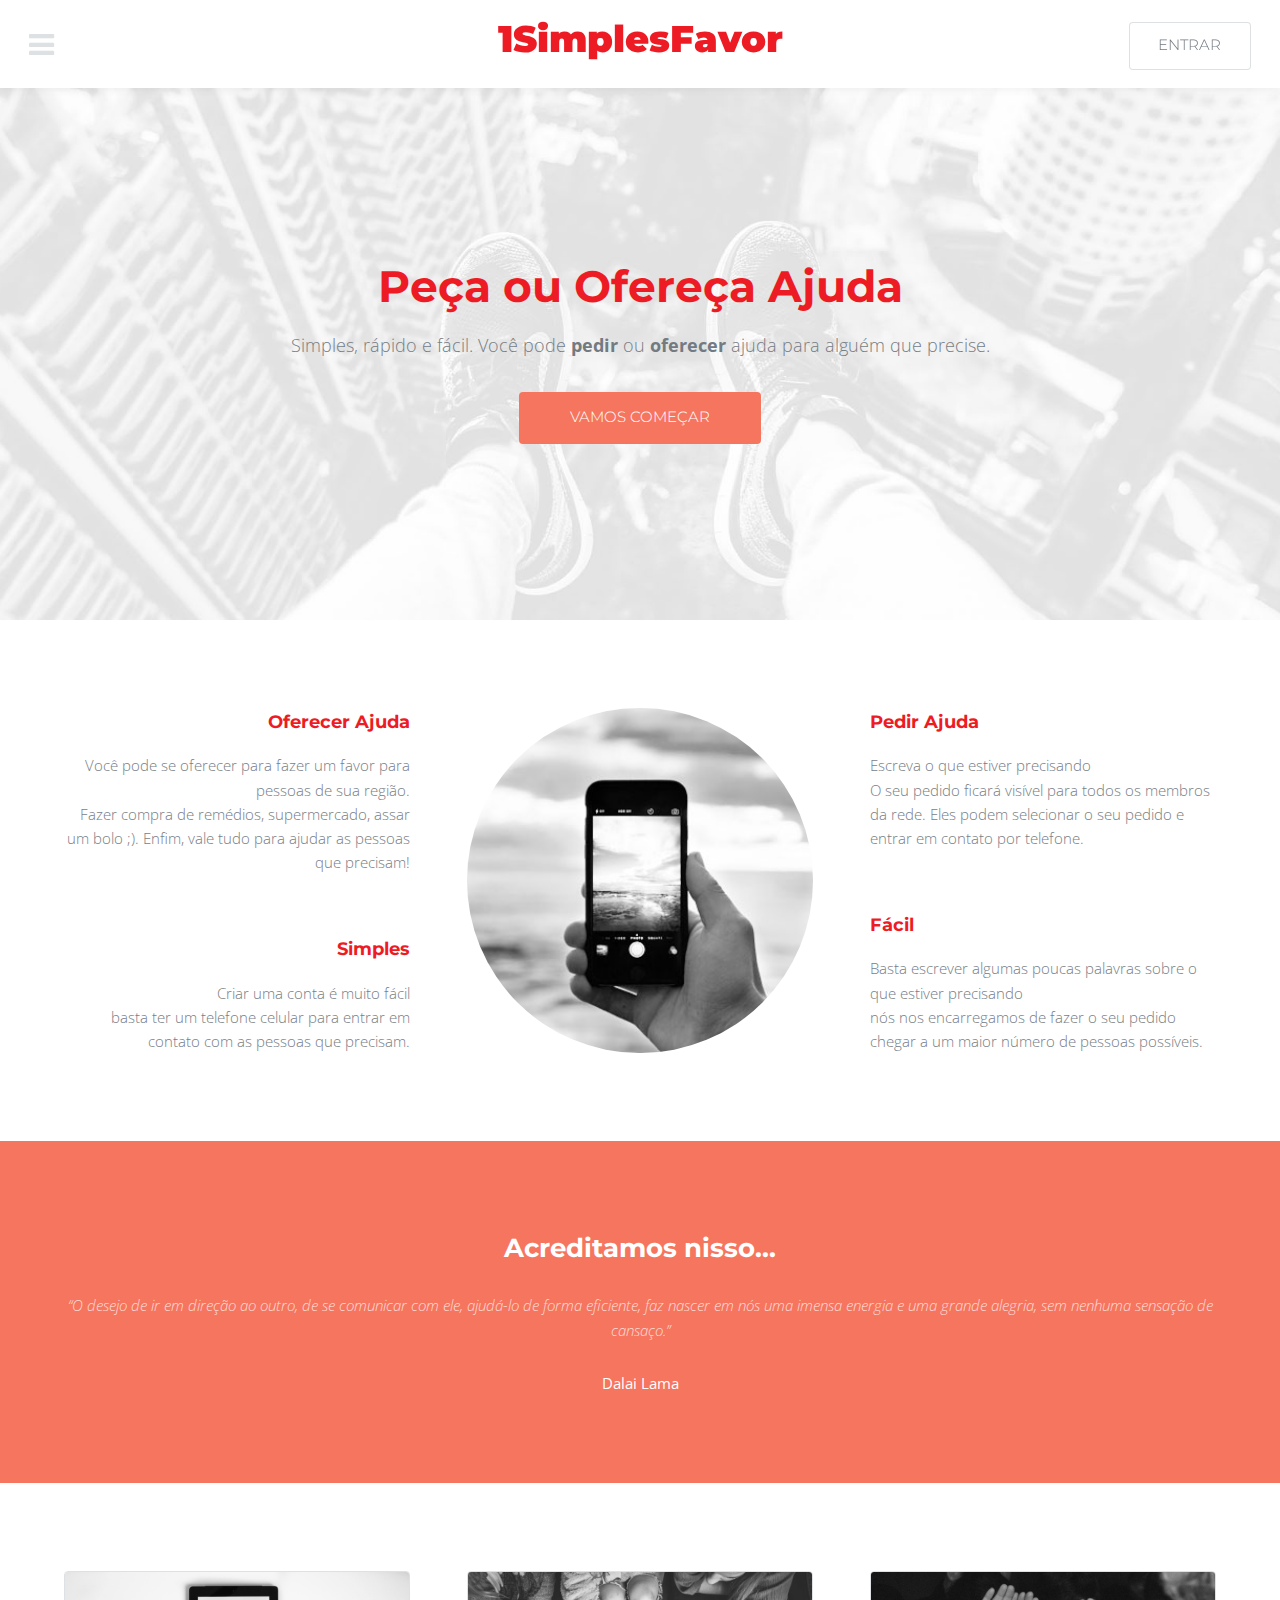
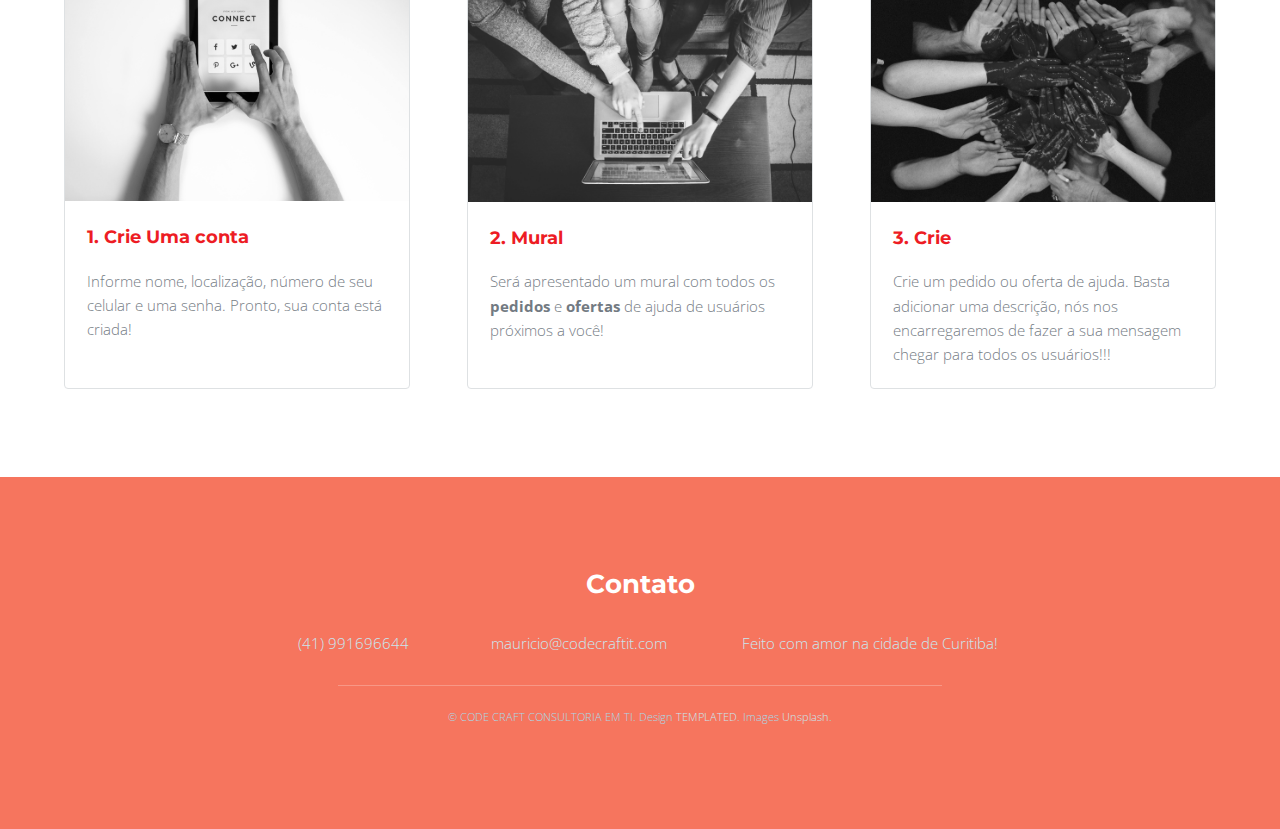
==== commit ab41a3e3: "fixes" ====
--- a/index.html
+++ b/index.html
@@ -34,7 +34,7 @@
 			<section id="banner">
 				<div class="content">
 					<h1>Peça ou Ofereça Ajuda</h1>
-					<p>Simples, rápido e fácil você pode <strong>pedir</strong> ajuda<br /> ou se <strong>oferecer</strong> para ajudar alguém que precise.</p>
+					<p>Simples, rápido e fácil. Você pode <strong>pedir</strong> ou <strong>oferecer</strong> ajuda para alguém que precise.</p>
 					<ul class="actions">
 						<li><a href="https://app.1simplesfavor.com.br" class="button scrolly">Vamos Começar</a></li>
 					</ul>
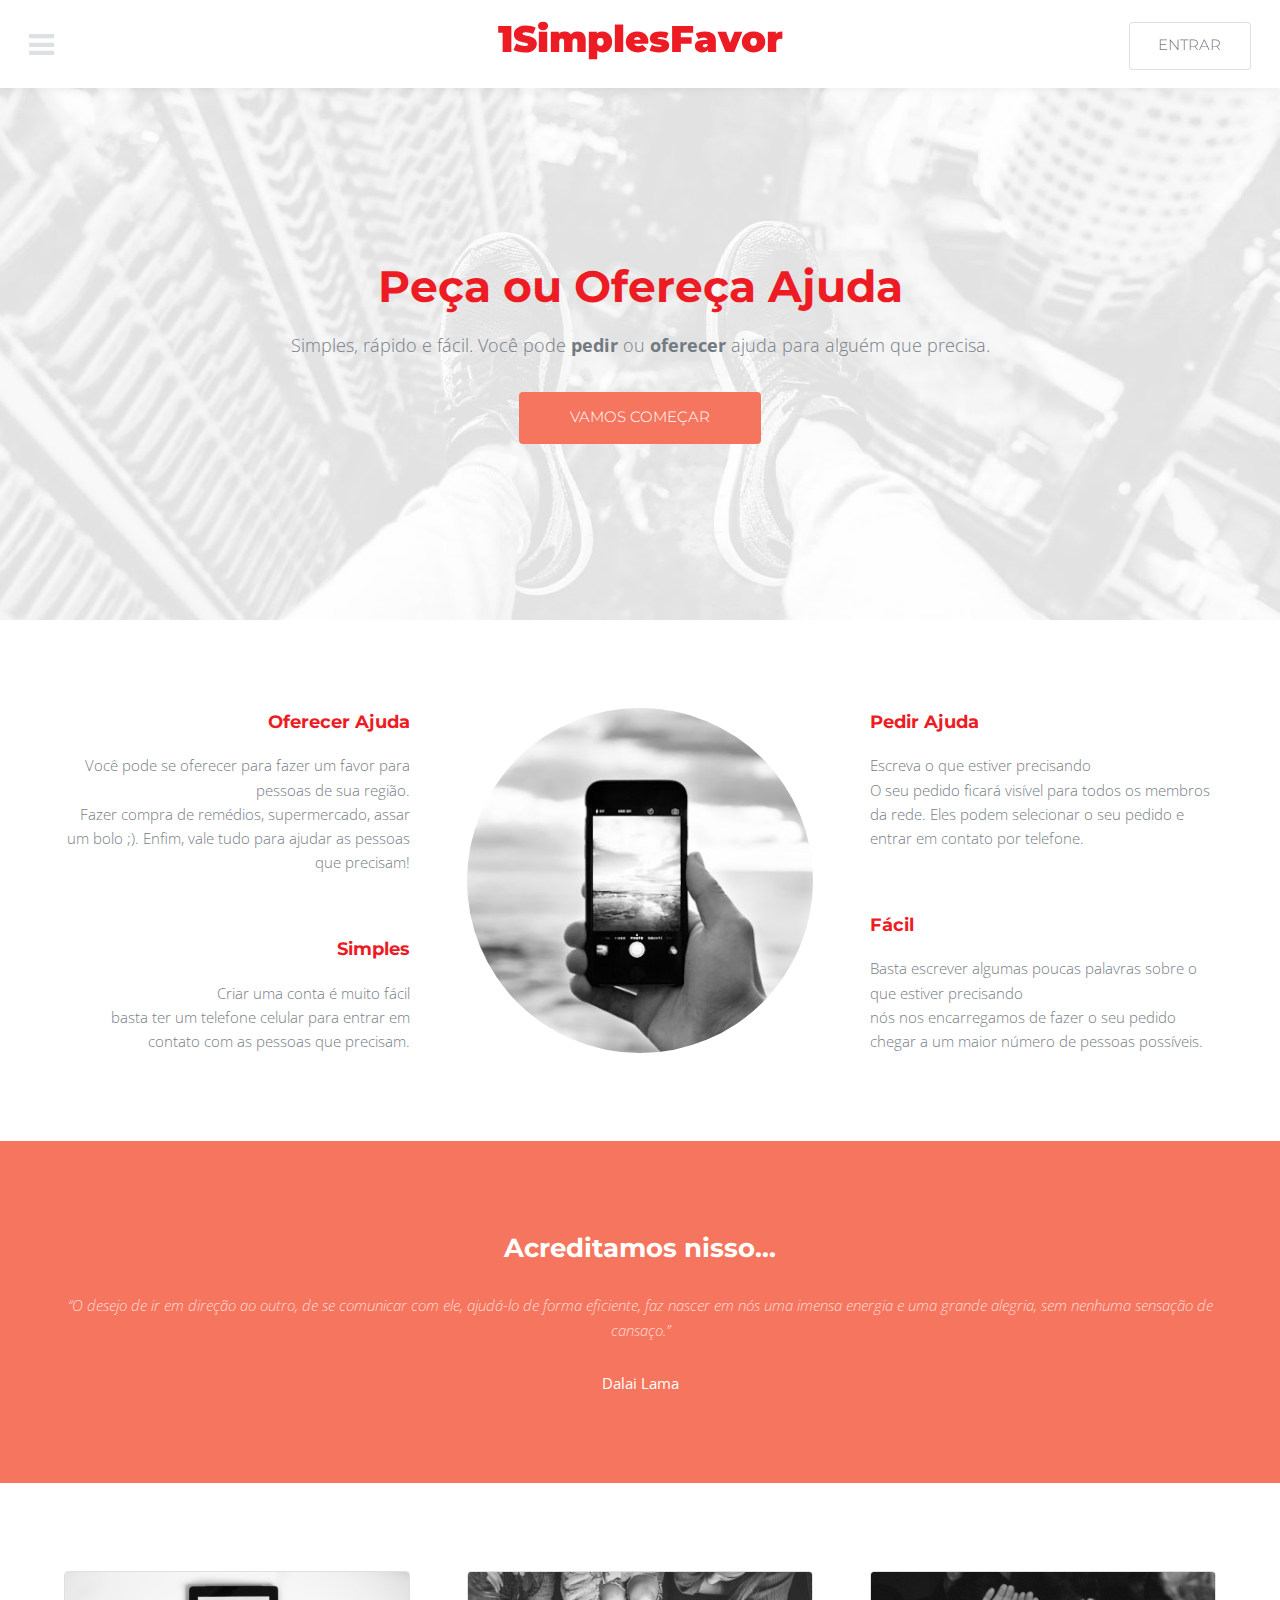
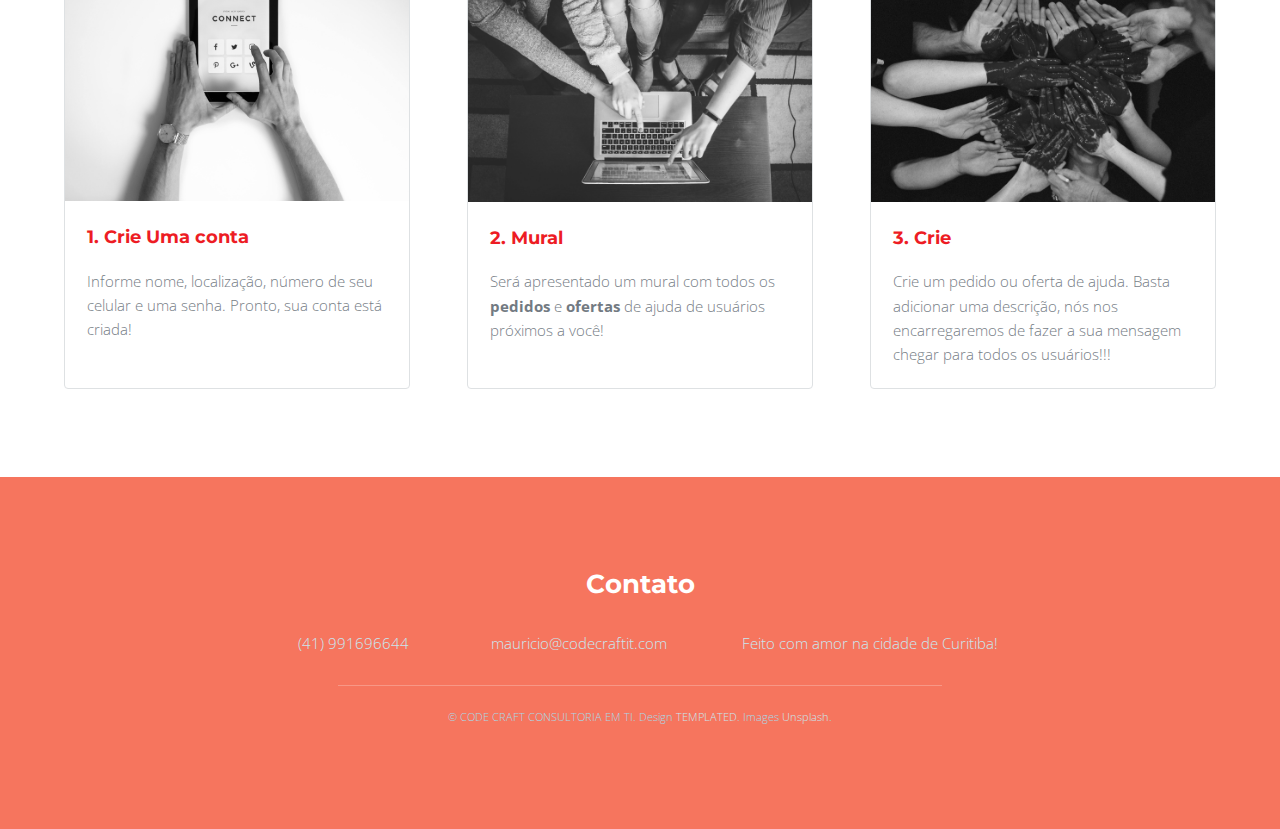
==== commit 54a1aab9: "termos fixes" ====
--- a/index.html
+++ b/index.html
@@ -34,7 +34,7 @@
 			<section id="banner">
 				<div class="content">
 					<h1>Peça ou Ofereça Ajuda</h1>
-					<p>Simples, rápido e fácil. Você pode <strong>pedir</strong> ou <strong>oferecer</strong> ajuda para alguém que precise.</p>
+					<p>Simples, rápido e fácil. Você pode <strong>pedir</strong> ou <strong>oferecer</strong> ajuda para alguém que precisa.</p>
 					<ul class="actions">
 						<li><a href="https://app.1simplesfavor.com.br" class="button scrolly">Vamos Começar</a></li>
 					</ul>
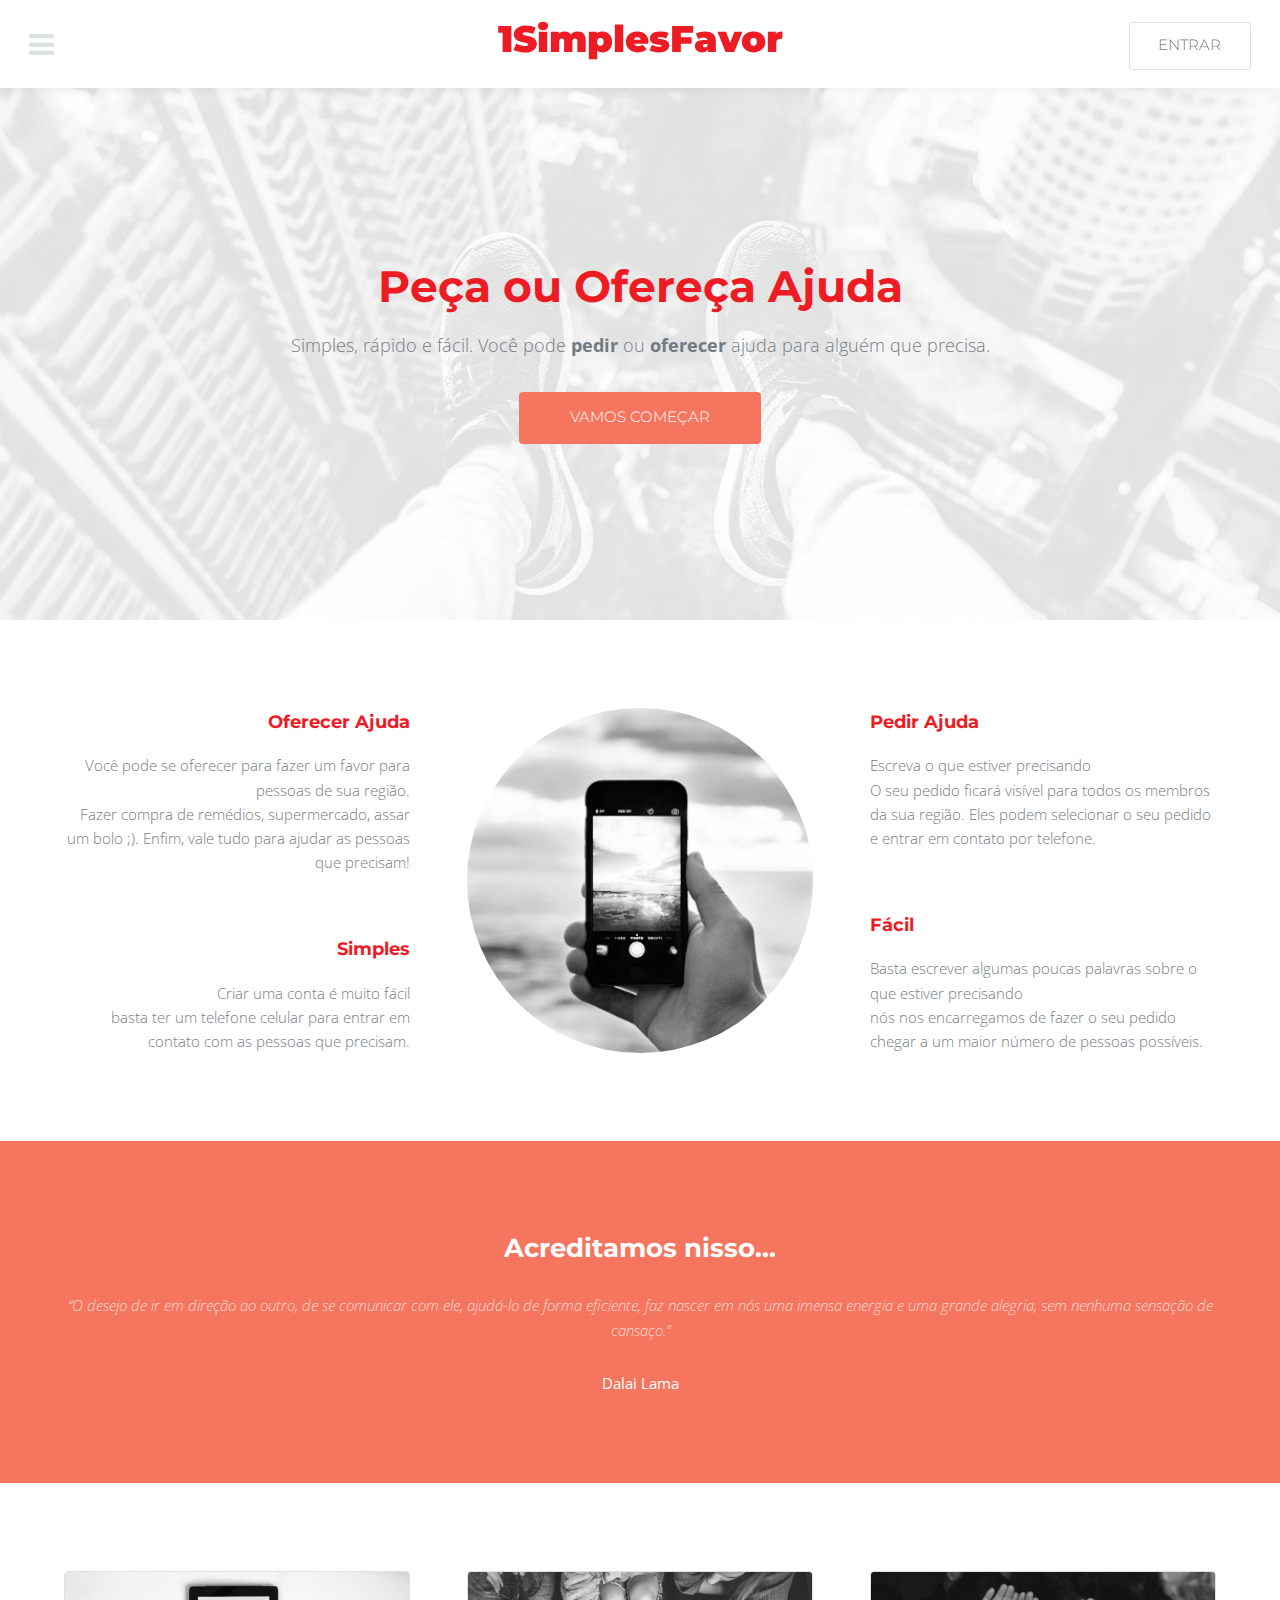
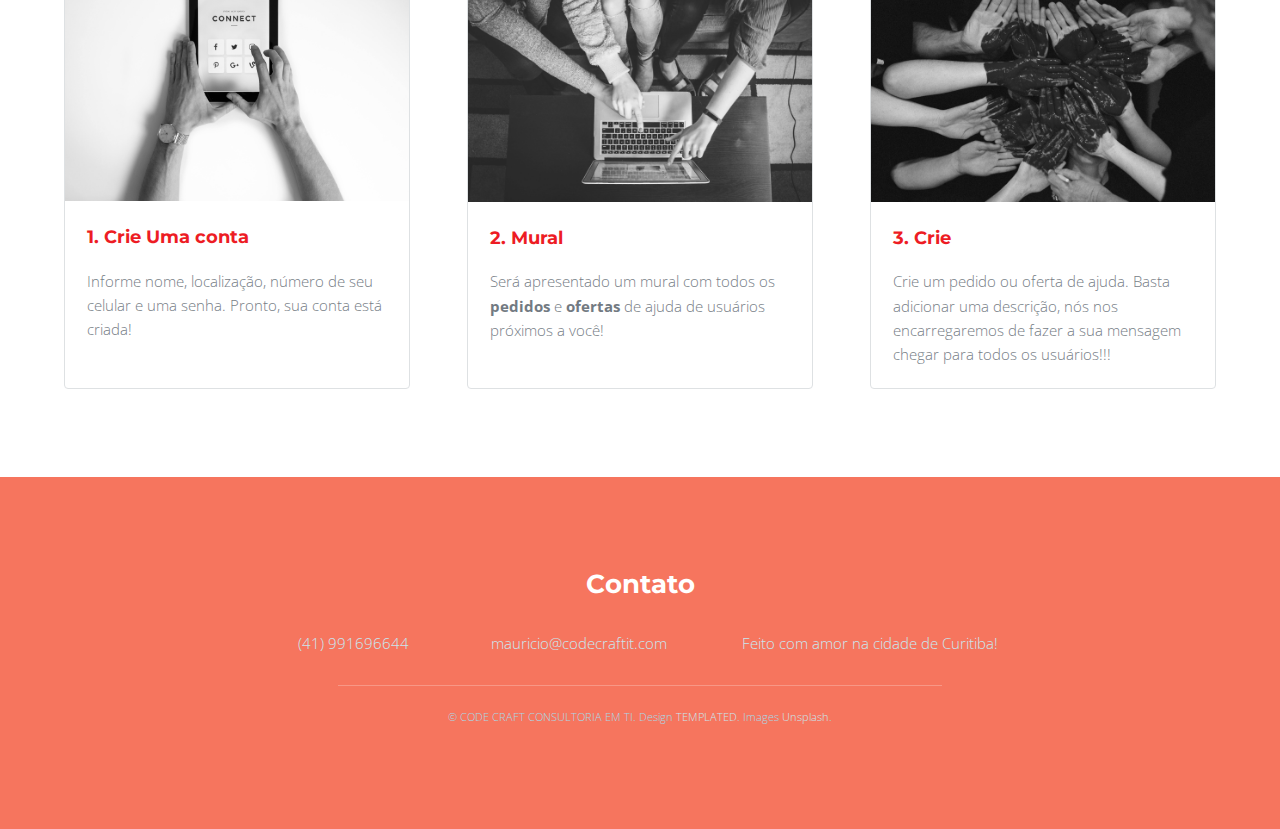
==== commit cd53e7a4: "adding description" ====
--- a/index.html
+++ b/index.html
@@ -6,6 +6,9 @@
 		<meta name="viewport" content="width=device-width, initial-scale=1" />
 		<link rel="stylesheet" href="assets/css/main.css" />
 		<link rel="shortcut icon" type="image/png" href="images/logo-thumb.png"/>
+		<meta name="description" content="Peça ou Ofereça Ajuda. Simples, rápido e fácil. Você pode pedir ou oferecer ajuda para alguém que precisa. Escreva o que estiver precisando
+		O seu pedido ficará visível para todos os membros da sua região. Eles podem selecionar o seu pedido e entrar em contato por telefone. Você pode se oferecer para fazer um favor para pessoas de sua região.
+		Fazer compra de remédios, supermercado, assar um bolo ;). Enfim, vale tudo para ajudar as pessoas que precisam!"/>
 	</head>
 	<body>
 		<!-- Header -->
@@ -59,7 +62,7 @@
 					<div class="flex-item right">
 						<div>
 							<h3>Pedir Ajuda</h3>
-							<p>Escreva o que estiver precisando<br /> O seu pedido ficará visível para todos os membros da rede. Eles podem selecionar o seu pedido e entrar em contato por telefone.</p>
+							<p>Escreva o que estiver precisando<br /> O seu pedido ficará visível para todos os membros da sua região. Eles podem selecionar o seu pedido e entrar em contato por telefone.</p>
 						</div>
 						<div>
 							<h3>Fácil</h3>
